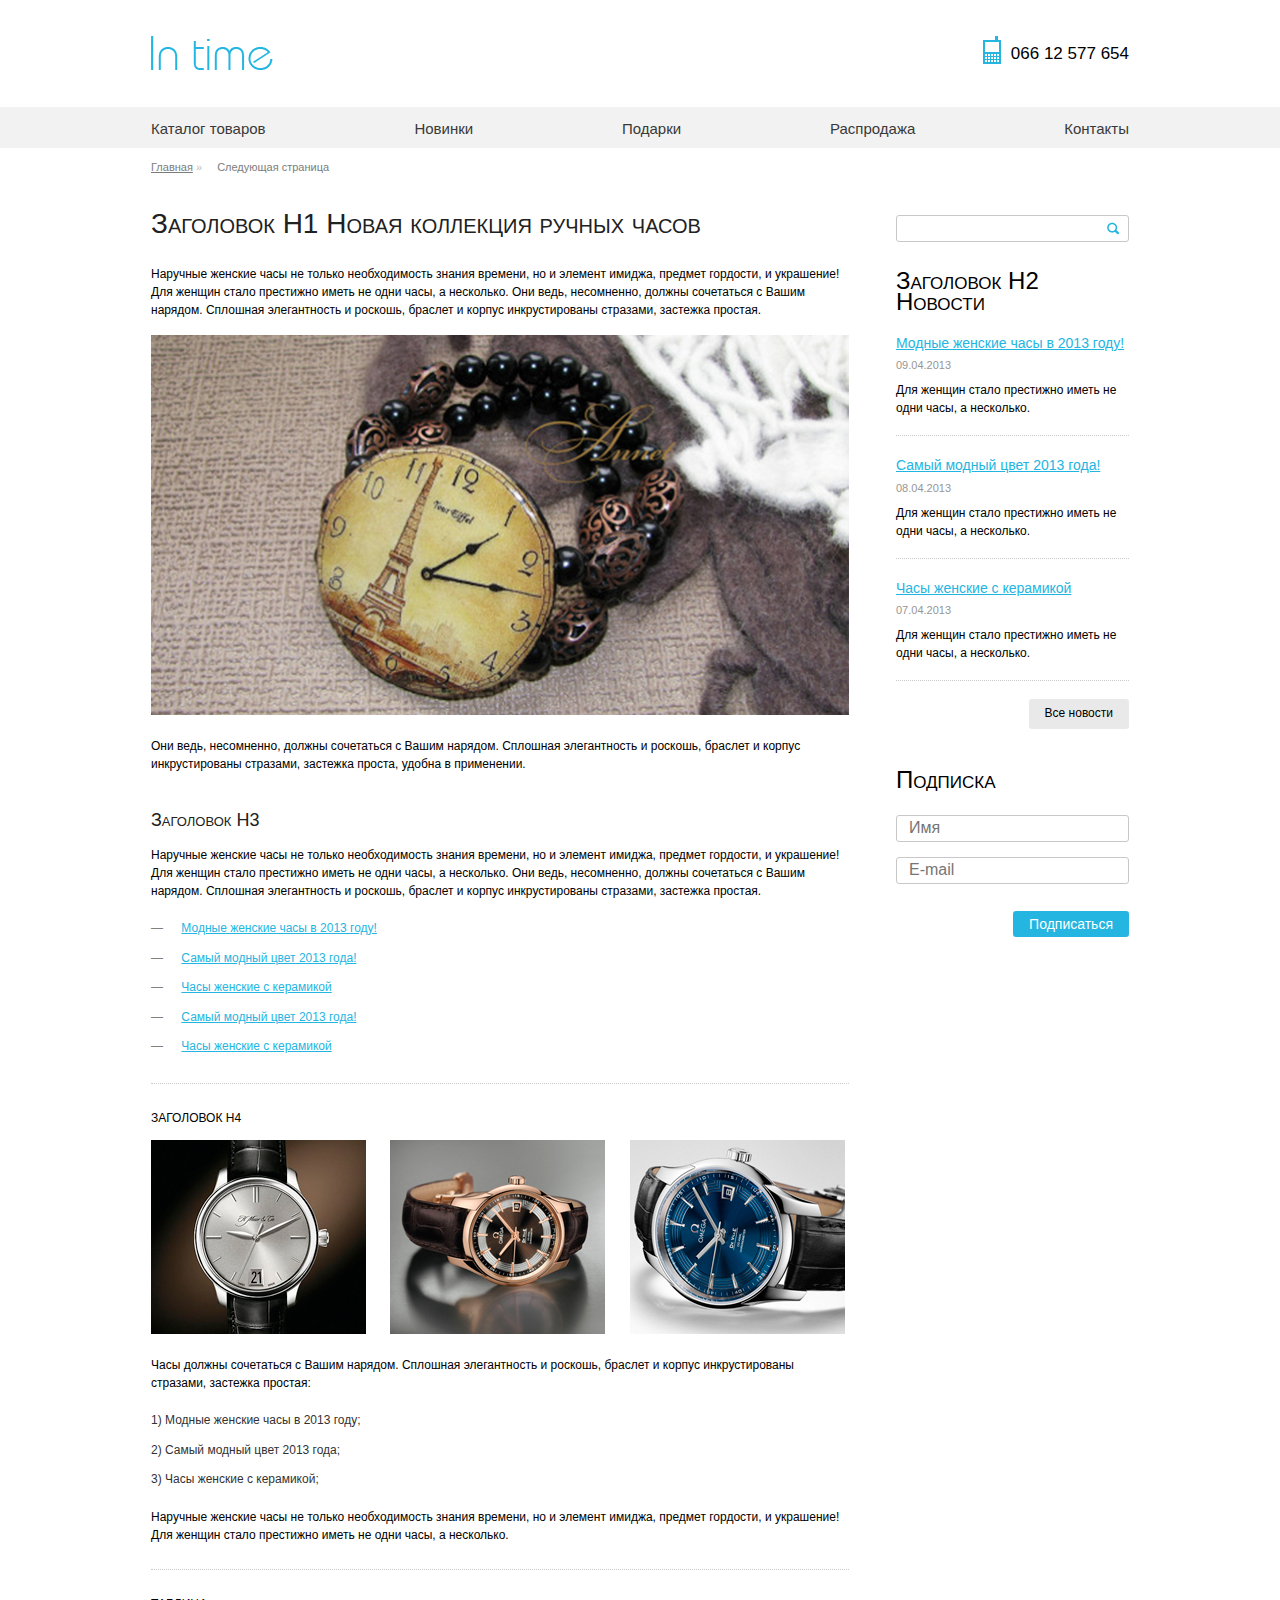
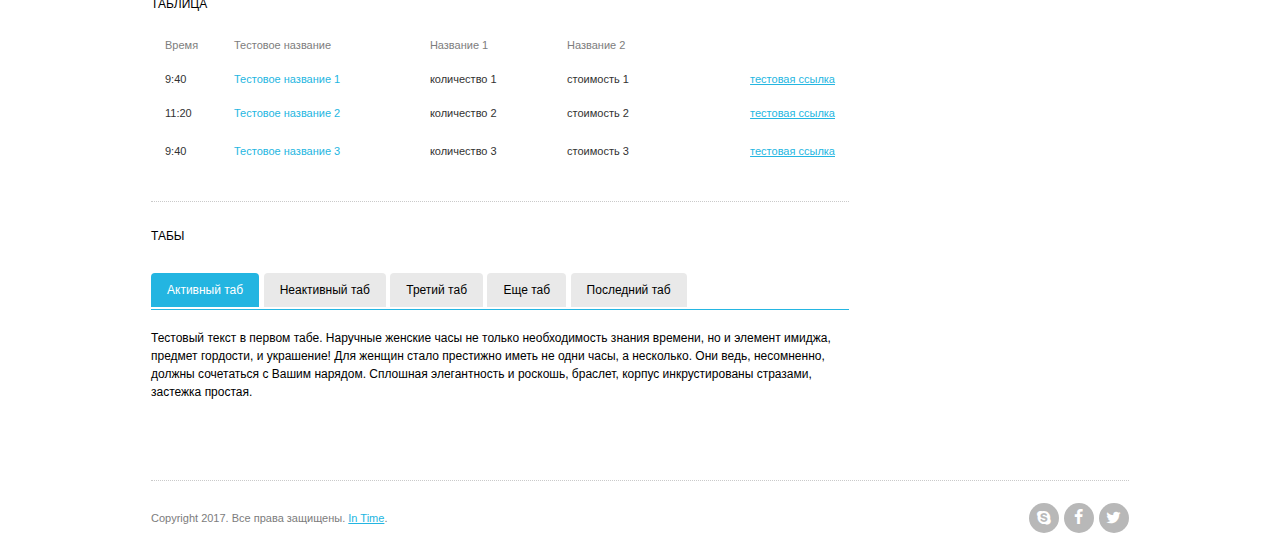
==== index.html @ 4d7726fa "normalize.css" ====
<!DOCTYPE html>
<html lang="en">
<head>
	<meta charset="UTF-8">
	<title>In Time</title>
	<link type="text/css" href="css/fontello.css" rel="stylesheet">
	<link type="text/css" href="css/normalize.css" rel="stylesheet">
	<link type="text/css" href="css/all.css" rel="stylesheet">
</head>
<body>
	<header>
		<div class="logo-phone-holder">
			<div class="logo"><a href="#"></a></div>
			<div class="phone">066 12 577 654</div>
		</div>
		<nav>
			<ul>
				<li><a href="#">Каталог товаров</a></li>
				<li><a href="#">Новинки</a></li>
				<li><a href="#">Подарки</a></li>
				<li><a href="#">Распродажа</a></li>
				<li><a href="#">Контакты</a></li>
			</ul>
		</nav>
		<section class="breadcrumbs"><a href="#">Главная</a> <span class="divider">»</span> <span class="current">Следующая страница</span></section>
	</header>
	<div class="main">
		<div class="rcol">
			<input type="search">
			<h2>Заголовок Н2 Новости</h2>
			<div class="news-holder">
				<div class="news">
					<a href="#">Модные женские часы в 2013 году!</a>
					<time>09.04.2013</time>
					<p>Для женщин стало престижно иметь не одни часы, а несколько.</p>
				</div>
				<div class="news">
					<a href="#">Самый модный цвет 2013 года!</a>
					<time>08.04.2013</time>
					<p>Для женщин стало престижно иметь не одни часы, а несколько.</p>
				</div>
				<div class="news">
					<a href="#">Часы женские с керамикой</a>
					<time>07.04.2013</time>
					<p>Для женщин стало престижно иметь не одни часы, а несколько.</p>
				</div>
				<a href="#">
					<div class="btn-news">Все новости</div>
				</a>
			</div>
			<section class="subscription">
				<h2>Подписка</h2>
				<form action="">
					<input type="text" placeholder="Имя">
					<input type="email" placeholder="E-mail">
					<input type="button" value="Подписаться">
				</form>
			</section>
		</div>
		<div class="lcol">
			<h1>Заголовок Н1 Новая коллекция ручных часов</h1>
			<p>Наручные женские часы не только необходимость знания времени, но и элемент имиджа, предмет гордости, и украшение! Для женщин стало престижно иметь не одни часы, а несколько. Они ведь, несомненно, должны сочетаться с Вашим нарядом. Сплошная элегантность и роскошь, браслет и корпус инкрустированы стразами, застежка простая.</p>
			<img src="images/image-1.jpg" alt="Новая колекция наручных часов">
			<p>Они ведь, несомненно, должны сочетаться с Вашим нарядом. Сплошная элегантность и роскошь, браслет и корпус инкрустированы стразами, застежка проста, удобна в применении.</p>
			<h3>Заголовок Н3</h3>
			<p>Наручные женские часы не только необходимость знания времени, но и элемент имиджа, предмет гордости, и украшение! Для женщин стало престижно иметь не одни часы, а несколько. Они ведь, несомненно, должны сочетаться с Вашим нарядом. Сплошная элегантность и роскошь, браслет и корпус инкрустированы стразами, застежка простая.</p>
			<ul>
				<li><span>—</span> <a href="#">Модные женские часы в 2013 году!</a></li>
				<li><span>—</span> <a href="#">Самый модный цвет 2013 года!</a></li>
				<li><span>—</span> <a href="#">Часы женские с керамикой</a></li>
				<li><span>—</span> <a href="#">Самый модный цвет 2013 года!</a></li>
				<li><span>—</span> <a href="#">Часы женские с керамикой</a></li>
			</ul>
			<div class="horizontal-divider"></div>
			<h4>Заголовок Н4</h4>
			<div class="gallery-holder">
				<img src="images/image-sm-1.jpg" alt="Серебристые часы">
				<img src="images/image-sm-2.jpg" alt="Золотые часы">
				<img src="images/image-sm-3.jpg" alt="Голубые часы">
			</div>
			<p>Часы должны сочетаться с Вашим нарядом. Сплошная элегантность и роскошь, браслет и корпус инкрустированы стразами, застежка простая:</p>
			<ol>
				<li>1) Модные женские часы в 2013 году;</li>
				<li>2) Самый модный цвет 2013 года;</li>
				<li>3) Часы женские с керамикой;</li>
			</ol>
			<p>Наручные женские часы не только необходимость знания времени, но и элемент имиджа, предмет гордости, и украшение! Для женщин стало престижно иметь не одни часы, а несколько.</p>
			<div class="horizontal-divider"></div>
			<h4>Таблица</h4>
			<table>
				<tbody>
					<tr>
						<th>Время</th>
						<th>Тестовое название</th>
						<th>Название 1</th>
						<th colspan="2">Название 2</th>
					</tr>
					<tr>
						<td>9:40</td>
						<td><span class="blue-text">Тестовое название 1</span></td>
						<td>количество 1</td>
						<td>стоимость 1</td>
						<td><a href="#">тестовая ссылка</a></td>
					</tr>
					<tr>
						<td>11:20</td>
						<td><span class="blue-text">Тестовое название 2</span></td>
						<td>количество 2</td>
						<td>стоимость 2</td>
						<td><a href="#">тестовая ссылка</a></td>
					</tr>
					<tr>
						<td>9:40</td>
						<td><span class="blue-text">Тестовое название 3</span></td>
						<td>количество 3</td>
						<td>стоимость 3</td>
						<td><a href="#">тестовая ссылка</a></td>
					</tr>
				</tbody>
			</table>
			<div class="horizontal-divider"></div>
			<h4>Табы</h4>
			<section class="tabs">
				<input type="radio" class="input-tab" id="tab-1" name="tab-group-1" data-check="1" checked>
				<input type="radio" class="input-tab" id="tab-2" name="tab-group-1" data-check="2">
				<input type="radio" class="input-tab" id="tab-3" name="tab-group-1" data-check="3">
				<input type="radio" class="input-tab" id="tab-4" name="tab-group-1" data-check="4">
				<input type="radio" class="input-tab" id="tab-5" name="tab-group-1" data-check="5">
				<div class="label-holder">
					<label for="tab-1" data-check="first-tab">Активный таб</label>
					<label for="tab-2" data-check="second-tab">Неактивный таб</label>
					<label for="tab-3" data-check="third-tab">Третий таб</label>
					<label for="tab-4" data-check="fourth-tab">Еще таб</label>
					<label for="tab-5" data-check="fifth-tab">Последний таб</label>
				</div>
				<div class="tab-content" data-check="first-tab-content">
					<p>Тестовый текст в первом табе. Наручные женские часы не только необходимость знания времени, но и элемент имиджа, предмет гордости, и украшение! Для женщин стало престижно иметь не одни часы, а несколько. Они ведь, несомненно, должны сочетаться с Вашим нарядом. Сплошная элегантность и роскошь, браслет, корпус инкрустированы стразами, застежка простая.</p>
				</div>
				<div class="tab-content" data-check="second-tab-content">
					<p>Тестовый текст во втором табе. Ручные женские часы не только необходимость знания времени, но и элемент имиджа, предмет гордости, и украшение! Для женщин стало престижно иметь не одни часы, а несколько. Они ведь, несомненно, должны сочетаться с Вашим нарядом. Сплошная элегантность и роскошь, браслет, корпус инкрустированы стразами, застежка простая.</p>
				</div> 
				<div class="tab-content" data-check="third-tab-content">
					<p>Тестовый текст в третьем табе. Тут будет большой текст. Ручные женские часы не только необходимость знания времени, но и элемент имиджа, предмет гордости, и украшение! Для женщин стало престижно иметь не одни часы, а несколько. Они ведь, несомненно, должны сочетаться с Вашим нарядом. Сплошная элегантность и роскошь, браслет, корпус инкрустированы стразами, застежка простая. Ручные женские часы не только необходимость знания времени, но и элемент имиджа, предмет гордости, и украшение! Для женщин стало престижно иметь не одни часы, а несколько. Они ведь, несомненно, должны сочетаться с Вашим нарядом. Сплошная элегантность и роскошь, браслет, корпус инкрустированы стразами, застежка простая. Ручные женские часы не только необходимость знания времени, но и элемент имиджа, предмет гордости, и украшение! Для женщин стало престижно иметь не одни часы, а несколько. Они ведь, несомненно, должны сочетаться с Вашим нарядом. Сплошная элегантность и роскошь, браслет, корпус инкрустированы стразами, застежка простая. Ручные женские часы не только необходимость знания времени, но и элемент имиджа, предмет гордости, и украшение! Для женщин стало престижно иметь не одни часы, а несколько. Они ведь, несомненно, должны сочетаться с Вашим нарядом. Сплошная элегантность и роскошь, браслет, корпус инкрустированы стразами, застежка простая. Ручные женские часы не только необходимость знания времени, но и элемент имиджа, предмет гордости, и украшение! Для женщин стало престижно иметь не одни часы, а несколько. Они ведь, несомненно, должны сочетаться с Вашим нарядом. Сплошная элегантность и роскошь, браслет, корпус инкрустированы стразами, застежка простая.</p>
				</div> 
				<div class="tab-content" data-check="fourth-tab-content">
					<p>Тестовый текст в четвертом табе. Тут будет несколько параграфов. Ручные женские часы не только необходимость знания времени, но и элемент имиджа, предмет гордости, и украшение! Для женщин стало престижно иметь не одни часы, а несколько. Они ведь, несомненно, должны сочетаться с Вашим нарядом. Сплошная элегантность и роскошь, браслет, корпус инкрустированы стразами, застежка простая.</p>
					<p>Ручные женские часы не только необходимость знания времени, но и элемент имиджа, предмет гордости, и украшение! Для женщин стало престижно иметь не одни часы, а несколько. Они ведь, несомненно, должны сочетаться с Вашим нарядом. Сплошная элегантность и роскошь, браслет, корпус инкрустированы стразами, застежка простая.</p>
					<p>Ручные женские часы не только необходимость знания времени, но и элемент имиджа, предмет гордости, и украшение! Для женщин стало престижно иметь не одни часы, а несколько. Они ведь, несомненно, должны сочетаться с Вашим нарядом. Сплошная элегантность и роскошь, браслет, корпус инкрустированы стразами, застежка простая. Для женщин стало престижно иметь не одни часы, а несколько. Они ведь, несомненно, должны сочетаться с Вашим нарядом. Сплошная элегантность и роскошь, браслет, корпус инкрустированы стразами, застежка простая. Для женщин стало престижно иметь не одни часы, а несколько. Они ведь, несомненно, должны сочетаться с Вашим нарядом. Сплошная элегантность и роскошь, браслет, корпус инкрустированы стразами, застежка простая.</p>
				</div> 
				<div class="tab-content" data-check="fifth-tab-content">
					<p>Тестовый текст в пятом табе. Ручные женские часы не только необходимость знания времени, но и элемент имиджа, предмет гордости, и украшение! Для женщин стало престижно иметь не одни часы, а несколько. Они ведь, несомненно, должны сочетаться с Вашим нарядом. Сплошная элегантность и роскошь, браслет, корпус инкрустированы стразами, застежка простая.</p>
					<img src="images/image-1.jpg" alt="Новая колекция наручных часов">
				</div> 
			</section>
		</div>
	</div>
	<footer>
		<div class="social">
			<a href="#"><i class="icon-skype"></i></a>
			<a href="#"><i class="icon-facebook"></i></a>
			<a href="#"><i class="icon-twitter"></i></a>
		</div>
		<p>Copyright 2017. Все права защищены. <a href="#">In Time</a>.</p>
	</footer>
</body>
</html>
---- css/fontello.css ----
@font-face {
  font-family: 'fontello';
  src: url('../font/fontello.eot?31078684');
  src: url('../font/fontello.eot?31078684#iefix') format('embedded-opentype'),
       url('../font/fontello.woff2?31078684') format('woff2'),
       url('../font/fontello.woff?31078684') format('woff'),
       url('../font/fontello.ttf?31078684') format('truetype'),
       url('../font/fontello.svg?31078684#fontello') format('svg');
  font-weight: normal;
  font-style: normal;
}
/* Chrome hack: SVG is rendered more smooth in Windozze. 100% magic, uncomment if you need it. */
/* Note, that will break hinting! In other OS-es font will be not as sharp as it could be */
/*
@media screen and (-webkit-min-device-pixel-ratio:0) {
  @font-face {
    font-family: 'fontello';
    src: url('../font/fontello.svg?31078684#fontello') format('svg');
  }
}
*/
 
 [class^="icon-"]:before, [class*=" icon-"]:before {
  font-family: "fontello";
  font-style: normal;
  font-weight: normal;
  speak: none;
 
  display: inline-block;
  text-decoration: inherit;
  width: 1em;
  margin-right: .2em;
  text-align: center;
  /* opacity: .8; */
 
  /* For safety - reset parent styles, that can break glyph codes*/
  font-variant: normal;
  text-transform: none;
 
  /* fix buttons height, for twitter bootstrap */
  line-height: 1em;
 
  /* Animation center compensation - margins should be symmetric */
  /* remove if not needed */
  margin-left: .2em;
 
  /* you can be more comfortable with increased icons size */
  /* font-size: 120%; */
 
  /* Font smoothing. That was taken from TWBS */
  -webkit-font-smoothing: antialiased;
  -moz-osx-font-smoothing: grayscale;
 
  /* Uncomment for 3D effect */
  /* text-shadow: 1px 1px 1px rgba(127, 127, 127, 0.3); */
}
 
.icon-twitter:before { content: '\f099'; } /* '' */
.icon-facebook:before { content: '\f09a'; } /* '' */
.icon-skype:before { content: '\f17e'; } /* '' */
---- css/all.css ----
* {
	margin: 0;
	padding: 0;
	box-sizing: border-box;
}

body {
	font-family: Tahoma, Verdana, Segoe, sans-serif;
}

a {
	cursor: pointer;
	color: #23b5e1;
}

p {
	margin-top: 10px;
}

header {
	padding-top: 36px;
}

.logo-phone-holder {
	width: 978px;
	margin: 0 auto;
	min-height: ;
	min-height: 34px;
}

.logo {
	float: left;
}

.phone {
	float: right;
	font-family: Arial;
	font-size: 17px;
	font-weight: 400;
	line-height: 1.3;
	color: #000;
	width: 146px;
	text-align: right;
	padding-top: 7px;
	min-height: 28px;
	background: url(../images/phone.png) no-repeat;
}

.logo > a {
	display: block;
	width: 122px;
	height: 34px;
	background: url(../images/logo.png);
}

nav {
	margin-top: 37px;
	padding-top: 11px;
	width: 100%;
	height: 41px;
	background-color: #f2f2f2;
}

nav > ul {
	width: 978px;
	padding: 0;
	margin: 0 auto;
	text-align: justify;
}

nav > ul > li {
	display: inline-block;
	text-align: center;
}

nav > ul > li:first-child {
	text-align: left;
}

nav > ul > li:last-child {
	text-align: right;
}

nav > ul > li > a {
	display: block;
	color: #393939;
	font-family: Arial;
	font-size: 15px;
	font-weight: 400;
	line-height: 1.5;
	text-decoration: none;
}

nav > ul:after {
	content: '';
	display: inline-block;
	width: 100%;
}

nav > ul > li > a:hover {
	text-decoration: underline;
}

.breadcrumbs {
	width: 978px;
	margin: 0 auto;
	padding-top: 10px;
	color: #7c7c7c;
	font-size: 11px;
	font-weight: 400;
	line-height: 1.8;
}

.breadcrumbs a {
	color: #7c7c7c;
}

.breadcrumbs .divider {
	opacity: 0.5;
	margin-right: 12px;
}

.main {
	width: 978px;
	margin: 0 auto;
}

.horizontal-divider {
	height: 1px;
	width: 100%;
	border-top: 1px dotted #cacaca;
	margin-top: 25px;
}

.lcol {
	margin-right: 280px;
	min-width: 698px;
}

h1 {
	color: #212121;
	font-size: 28px;
	font-weight: 400;
	margin: 30px 0 25px 0;
	font-variant: small-caps;
}

h2 {
	font-size: 24px;
	font-weight: 400;
	line-height: 0.9;
	font-variant: small-caps;
	margin-top: 28px;
}

h3 {
	color: #212121;
	font-size: 18px;
	font-weight: 400;
	line-height: 1.2;
	font-variant: small-caps;
	margin: 37px 0 14px 0;
}

h4 {
	font-size: 12px;
	font-weight: 400;
	line-height: 1.8;
	text-transform: uppercase;
	margin-top: 24px;
}

p {
	font-size: 12px;
	font-weight: 400;
	line-height: 1.5;
}

.lcol > img {
	width: 100%;
	margin: 16px 0 8px 0;
}

.lcol > ul {
	list-style: none;
	margin-top: 18px;
	margin-bottom: 25px;
}

.lcol > ul > li {
	color: #808080;
	font-size: 12px;
	font-weight: 400;
	line-height: 1.8;
	margin-top: 8px;
}

.lcol > ul > li > span {
	color: #808080;
	margin-right: 15px;
}

.lcol > ul > li > a {
	color: #24b5e1;
}

.gallery-holder {
	margin-top: 10px;
	margin-bottom: 18px;
}

.gallery-holder  img {
	width: 215px;
	margin-right: 20px;
}

.gallery-holder  img:last-child {
	margin-right: 0;
}

.lcol > ol {	
	list-style: none;
	margin-top: 18px;
	margin-bottom: 17px;
}

.lcol > ol > li {
	color: #323232;
	font-size: 12px;
	font-weight: 400;
	line-height: 1.8;
	margin-top: 8px;
}

.lcol table {
	font-size: 11px;
	font-weight: 400;
	line-height: 1.8;
	margin-top: 13px;
	margin-bottom: 27px;
	width: 100%;
	color: #323232;
}

.lcol table tr:last-child {
	height: 40px;
}

.lcol table th:first-child {
	width: 67px;
}

.lcol table th, .lcol table td {
	text-align: left;
	font-weight: 400;
	padding: 6px 12px;
}

.lcol table th {
	color: #7d7d7d;
}

.lcol table td:last-child {
	text-align: right;
}

.blue-text {
	color: #24b6e1;
}

.lcol table td a {
	color: #24b6e1;
}

.tabs {
	margin-top: 33px;
}

.tabs input {
	display: none;
}

.label-holder {
	width: 100%;
}

.label-holder label {
	background-color: #e9e9e9;
	padding: 10px 16px;
	border-radius: 4px 4px 0 0;
	color: #000;
	font-size: 12px;
	font-weight: 400;
	line-height: 1.6;
	cursor: pointer;
}

.label-holder label:hover {
	background-color: #7fc6db;
}

[data-check="1"]:checked ~
.label-holder label[data-check="first-tab"],
[data-check="2"]:checked ~
.label-holder label[data-check="second-tab"],
[data-check="3"]:checked ~
.label-holder label[data-check="third-tab"],
[data-check="4"]:checked ~
.label-holder label[data-check="fourth-tab"],
[data-check="5"]:checked ~
.label-holder label[data-check="fifth-tab"] {
	background-color: #23b5e1;
	color: #fff;
	cursor: default;
}

.tab-content {
	display: none;
	margin-top: 8px;
	padding-top: 9px;
	border-top: 1px solid #24b6e2;
}

[data-check="1"]:checked ~
[data-check="first-tab-content"],
[data-check="2"]:checked ~
[data-check="second-tab-content"],
[data-check="3"]:checked ~
[data-check="third-tab-content"],
[data-check="4"]:checked ~
[data-check="fourth-tab-content"],
[data-check="5"]:checked ~
[data-check="fifth-tab-content"] {
	display: block;
}





.rcol {
	width: 233px;
	float: right;
	min-height: 800px;
}

input[type="search"],
input[type="text"],
input[type="email"] {
	width: 100%;
	height: 27px;
	margin-top: 7px;
	border: 1px solid #c8c8c8;
	border-radius: 3px;
	background-color: #fff;
	padding-left: 12px;
	padding-right: 12px;
}

input[type="search"] {
	background: url(../images/search.png) no-repeat;
	background-position-x: 210px;
	background-position-y: center;
	padding-right: 25px;
}

.news-holder {
	margin-top: 19px;
}

.news {
	border-bottom: 1px dotted #cbcbcb;
	padding-bottom: 18px;
	margin-bottom: 18px;
}

.news a {
	font-size: 14px;
	line-height: 1.6;
	display: block;
}

.news time {
	display: block;
	color: #969696;
	font-size: 11px;
	font-weight: 400;
	line-height: 2;
}

.news p {
	font-size: 12px;
	font-weight: 400;
	line-height: 1.5;
	margin-top: 5px;
}

.news-holder .btn-news {
	float: right;
	font-size: 12px;
	line-height: 1.8;
	font-weight: 400;
	background-color: #e9e9e9;
	color: #000;
	padding: 4px 16px;
	border-radius: 3px;
}

.subscription {
	margin-top: 88px;
}

.subscription form {
	margin-top: 17px;
}

.subscription input[type="email"] {
	margin-top: 15px;
}

.subscription input[type="button"] {
	float: right;
	font-size: 14px;
	line-height: 1.3;
	font-weight: 400;
	background-color: #24b5e1;
	color: #fff;
	padding: 4px 16px;
	border: none;
	border-radius: 3px;
	margin-top: 27px;
	cursor: pointer;
}

footer {
	width: 978px;
	margin: 0 auto;
	border-top: 1px dotted #cacaca;
	margin-top: 79px;
	padding: 22px 0;
}

footer p {	
	font-size: 11px;
	line-height: 2;
	font-weight: 400;
	color: #7c7c7c;
	margin-top: 4px;
}

footer .social {
	float: right;
}

footer .social i {
	display: inline-block;
	background-color: #b8b8b8;
	color: #fff;
	border-radius: 50%;
	padding: 6px 4px;
	font-size: 16px;
}

.icon-skype:hover {
	color: #12A5F4;
}

.icon-facebook:hover {
	color: #335795;
}

.icon-twitter:hover {
	color: #1DA1F3;
}
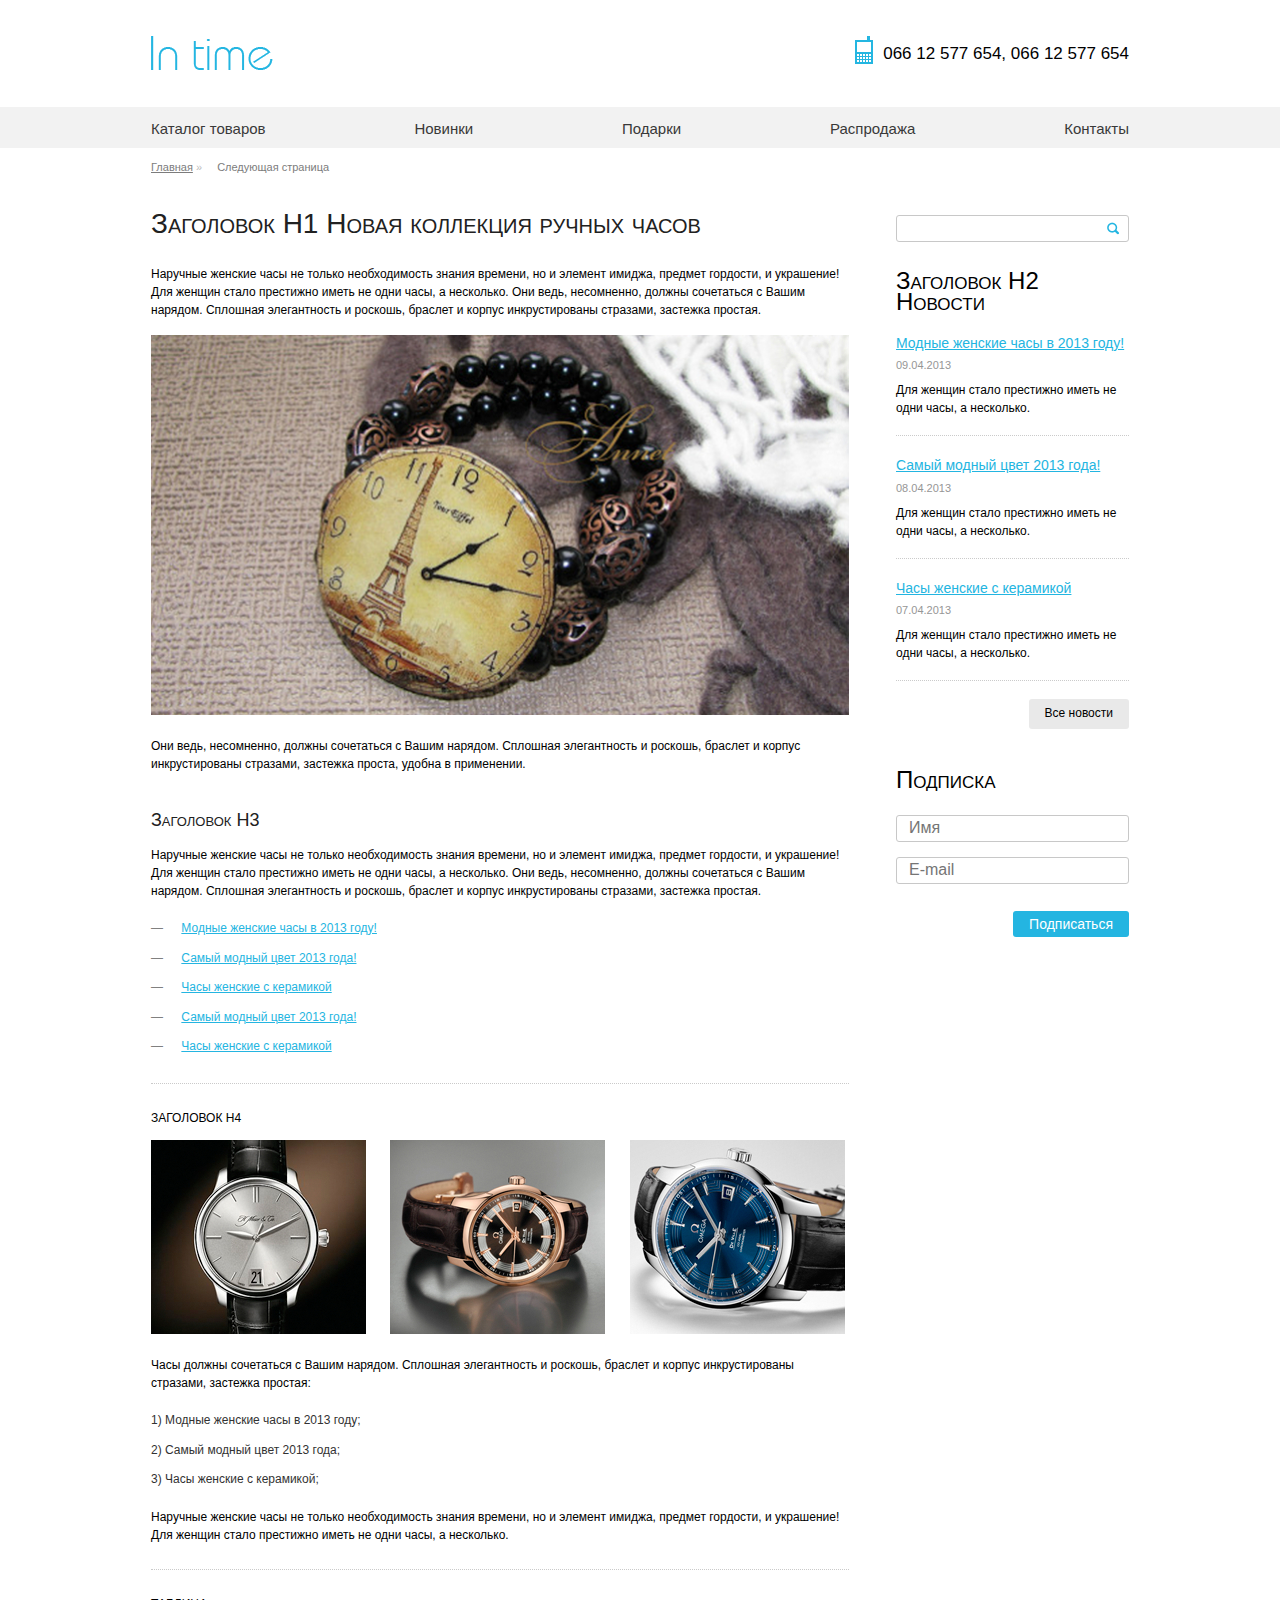
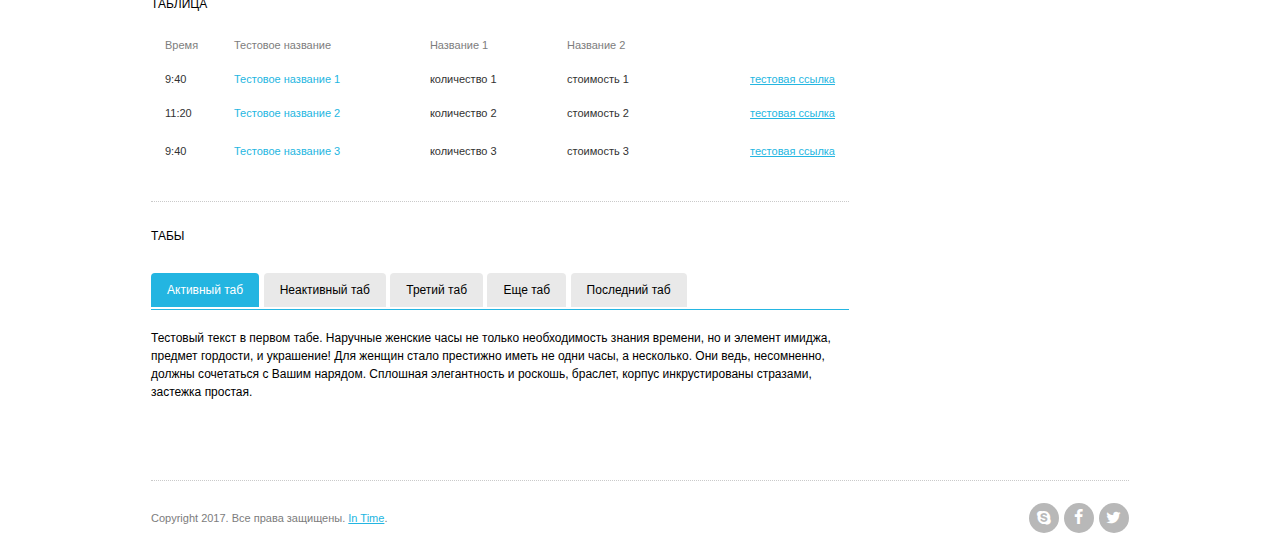
==== commit 1c98b6bc: "second phone" ====
--- a/index.html
+++ b/index.html
@@ -8,14 +8,14 @@
 	<link type="text/css" href="css/all.css" rel="stylesheet">
 </head>
 <body>
-	<header>
+	<header class="header">
 		<div class="logo-phone-holder">
 			<div class="logo"><a href="#"></a></div>
-			<div class="phone">066 12 577 654</div>
+			<div class="phone">066 12 577 654, 066 12 577 654</div>
 		</div>
 		<nav>
 			<ul>
-				<li><a href="#">Каталог товаров</a></li>
+				<li><a href="#" class="active">Каталог товаров</a></li>
 				<li><a href="#">Новинки</a></li>
 				<li><a href="#">Подарки</a></li>
 				<li><a href="#">Распродажа</a></li>
@@ -24,7 +24,7 @@
 		</nav>
 		<section class="breadcrumbs"><a href="#">Главная</a> <span class="divider">»</span> <span class="current">Следующая страница</span></section>
 	</header>
-	<div class="main">
+	<main class="main">
 		<div class="rcol">
 			<input type="search">
 			<h2>Заголовок Н2 Новости</h2>
@@ -153,8 +153,8 @@
 				</div> 
 			</section>
 		</div>
-	</div>
-	<footer>
+	</main>
+	<footer class="footer">
 		<div class="social">
 			<a href="#"><i class="icon-skype"></i></a>
 			<a href="#"><i class="icon-facebook"></i></a>
--- a/css/all.css
+++ b/css/all.css
@@ -17,7 +17,7 @@
 	margin-top: 10px;
 }
 
-header {
+header.header {
 	padding-top: 36px;
 }
 
@@ -39,9 +39,9 @@
 	font-weight: 400;
 	line-height: 1.3;
 	color: #000;
-	width: 146px;
 	text-align: right;
 	padding-top: 7px;
+	padding-left: 28px;
 	min-height: 28px;
 	background: url(../images/phone.png) no-repeat;
 }
@@ -432,7 +432,7 @@
 	cursor: pointer;
 }
 
-footer {
+.footer {
 	width: 978px;
 	margin: 0 auto;
 	border-top: 1px dotted #cacaca;
@@ -440,7 +440,7 @@
 	padding: 22px 0;
 }
 
-footer p {	
+.footer p {	
 	font-size: 11px;
 	line-height: 2;
 	font-weight: 400;
@@ -448,11 +448,11 @@
 	margin-top: 4px;
 }
 
-footer .social {
+.footer .social {
 	float: right;
 }
 
-footer .social i {
+.footer .social i {
 	display: inline-block;
 	background-color: #b8b8b8;
 	color: #fff;
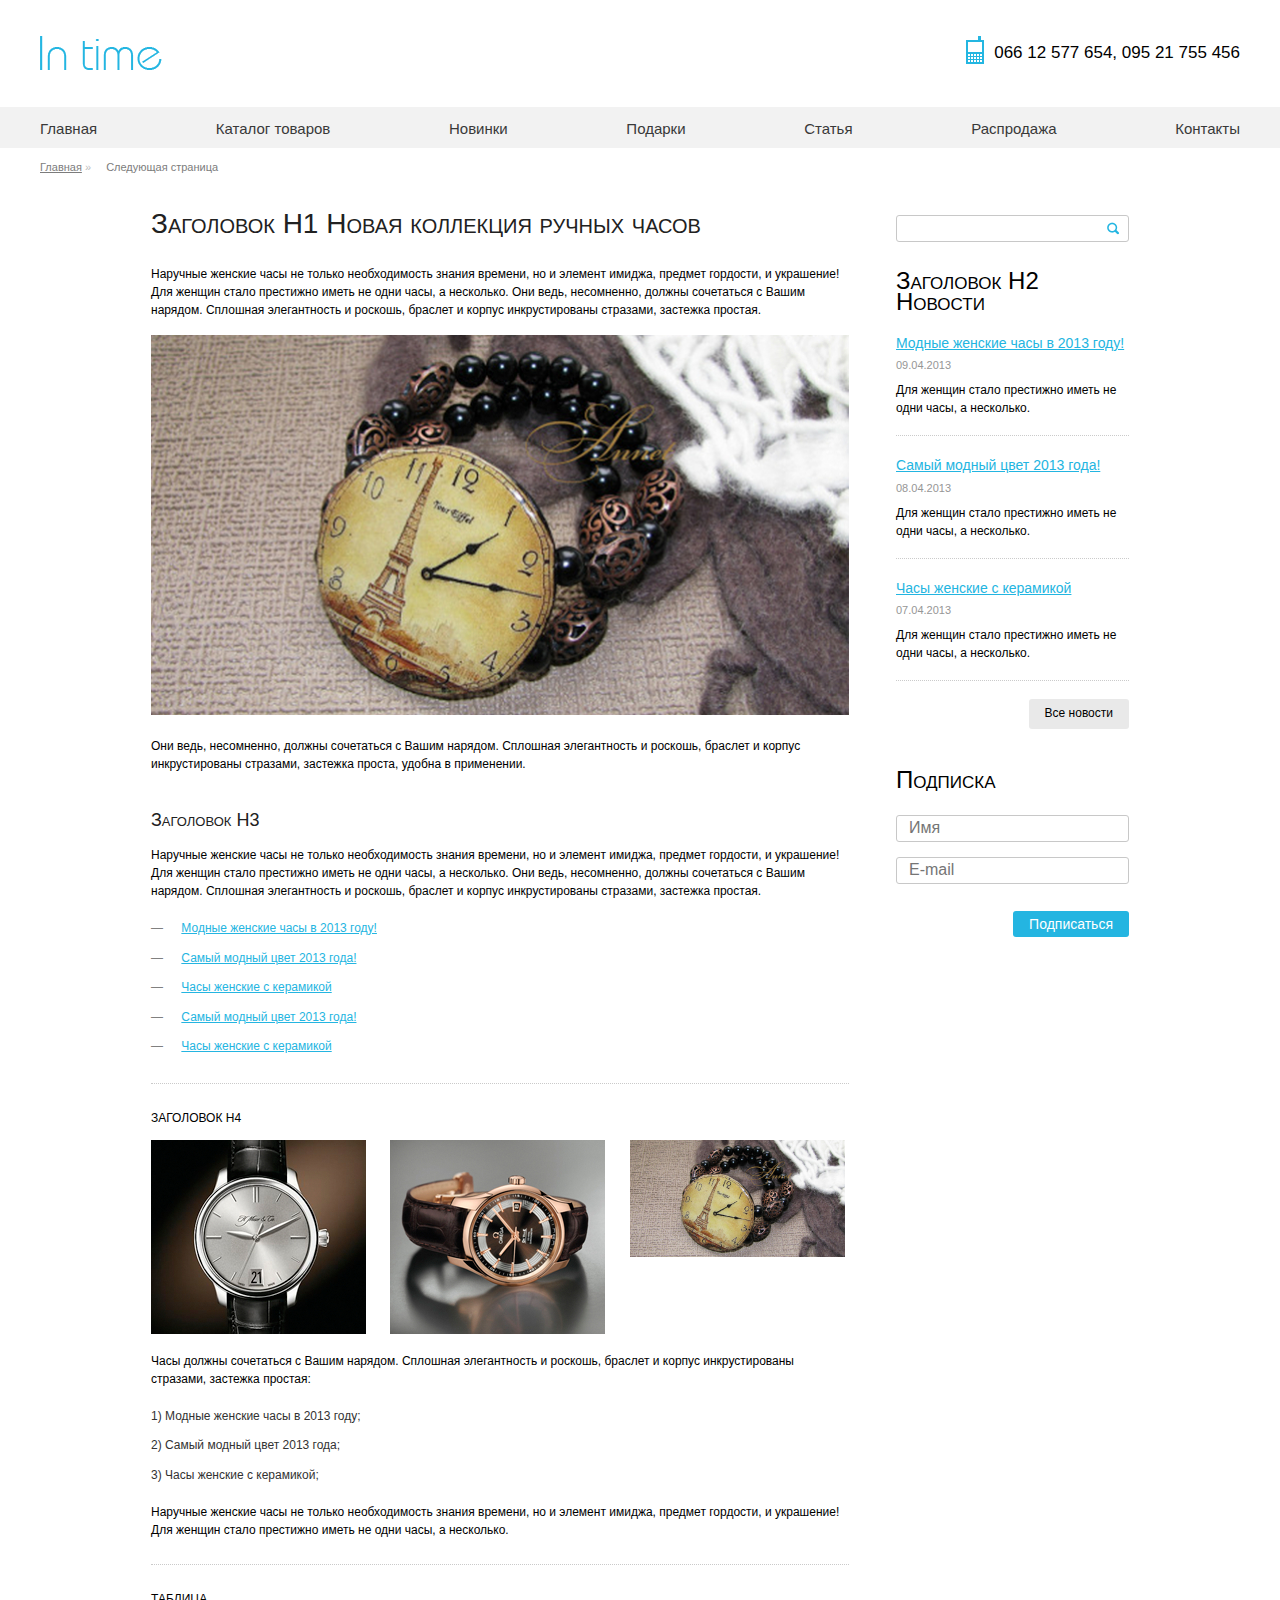
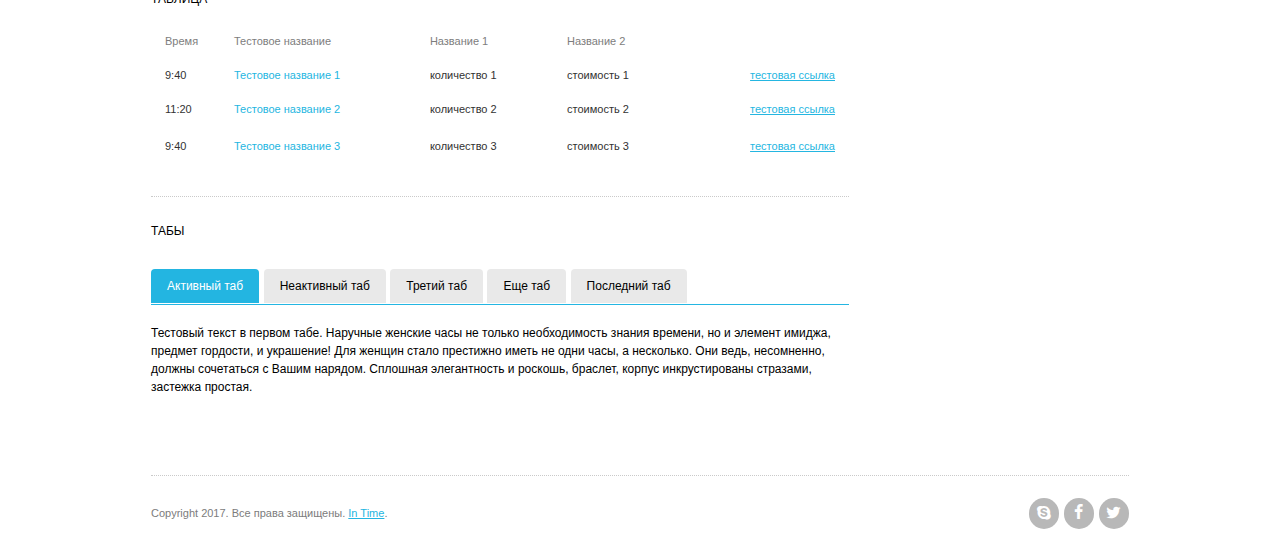
==== commit 7f47702c: "header width 900-1200px" ====
--- a/index.html
+++ b/index.html
@@ -8,159 +8,173 @@
 	<link type="text/css" href="css/all.css" rel="stylesheet">
 </head>
 <body>
-	<header class="header">
-		<div class="logo-phone-holder">
-			<div class="logo"><a href="#"></a></div>
-			<div class="phone">066 12 577 654, 066 12 577 654</div>
-		</div>
-		<nav>
-			<ul>
-				<li><a href="#" class="active">Каталог товаров</a></li>
-				<li><a href="#">Новинки</a></li>
-				<li><a href="#">Подарки</a></li>
-				<li><a href="#">Распродажа</a></li>
-				<li><a href="#">Контакты</a></li>
-			</ul>
-		</nav>
-		<section class="breadcrumbs"><a href="#">Главная</a> <span class="divider">»</span> <span class="current">Следующая страница</span></section>
-	</header>
-	<main class="main">
-		<div class="rcol">
-			<input type="search">
-			<h2>Заголовок Н2 Новости</h2>
-			<div class="news-holder">
-				<div class="news">
-					<a href="#">Модные женские часы в 2013 году!</a>
-					<time>09.04.2013</time>
-					<p>Для женщин стало престижно иметь не одни часы, а несколько.</p>
+	<div class="wrapper">
+		<header class="header">
+			<div class="logo-phone-holder">
+				<div class="logo"><a href="#"></a></div>
+				<div class="phone">066 12 577 654, 095 21 755 456</div>
+			</div>
+			<nav>
+				<div class="nav-holder">
+					<ul>
+						<li class="active"><a href="index.html">Главная</a></li>
+						<li><a href="#">Каталог товаров</a></li>
+						<li><a href="#">Новинки</a></li>
+						<li><a href="#">Подарки</a></li>
+						<li><a href="article.html">Статья</a></li>
+						<li><a href="#">Распродажа</a></li>
+						<li><a href="#">Контакты</a></li>
+					</ul>
 				</div>
-				<div class="news">
-					<a href="#">Самый модный цвет 2013 года!</a>
-					<time>08.04.2013</time>
-					<p>Для женщин стало престижно иметь не одни часы, а несколько.</p>
+			</nav>
+			<div class="breadcrumbs-holder">
+				<section class="breadcrumbs"><a href="#">Главная</a> <span class="divider">»</span> <span class="current">Следующая страница</span></section>
+			</div>
+		</header>
+		<main class="main">
+			<div class="rcol">
+				<input type="search">
+				<h2>Заголовок Н2 Новости</h2>
+				<div class="news-holder">
+					<div class="news">
+						<a href="#">Модные женские часы в 2013 году!</a>
+						<time>09.04.2013</time>
+						<p>Для женщин стало престижно иметь не одни часы, а несколько.</p>
+					</div>
+					<div class="news">
+						<a href="#">Самый модный цвет 2013 года!</a>
+						<time>08.04.2013</time>
+						<p>Для женщин стало престижно иметь не одни часы, а несколько.</p>
+					</div>
+					<div class="news">
+						<a href="#">Часы женские с керамикой</a>
+						<time>07.04.2013</time>
+						<p>Для женщин стало престижно иметь не одни часы, а несколько.</p>
+					</div>
+					<a href="#">
+						<div class="btn-news">Все новости</div>
+					</a>
 				</div>
-				<div class="news">
-					<a href="#">Часы женские с керамикой</a>
-					<time>07.04.2013</time>
-					<p>Для женщин стало престижно иметь не одни часы, а несколько.</p>
+				<section class="subscription">
+					<h2>Подписка</h2>
+					<form action="">
+						<input type="text" placeholder="Имя">
+						<input type="email" placeholder="E-mail">
+						<input type="button" value="Подписаться">
+					</form>
+				</section>
+			</div>
+			<div class="lcol">
+				<h1>Заголовок Н1 Новая коллекция ручных часов</h1>
+				<p>Наручные женские часы не только необходимость знания времени, но и элемент имиджа, предмет гордости, и украшение! Для женщин стало престижно иметь не одни часы, а несколько. Они ведь, несомненно, должны сочетаться с Вашим нарядом. Сплошная элегантность и роскошь, браслет и корпус инкрустированы стразами, застежка простая.</p>
+				<img src="images/image-1.jpg" alt="Новая колекция наручных часов">
+				<p>Они ведь, несомненно, должны сочетаться с Вашим нарядом. Сплошная элегантность и роскошь, браслет и корпус инкрустированы стразами, застежка проста, удобна в применении.</p>
+				<h3>Заголовок Н3</h3>
+				<p>Наручные женские часы не только необходимость знания времени, но и элемент имиджа, предмет гордости, и украшение! Для женщин стало престижно иметь не одни часы, а несколько. Они ведь, несомненно, должны сочетаться с Вашим нарядом. Сплошная элегантность и роскошь, браслет и корпус инкрустированы стразами, застежка простая.</p>
+				<ul>
+					<li><span>—</span> <a href="#">Модные женские часы в 2013 году!</a></li>
+					<li><span>—</span> <a href="#">Самый модный цвет 2013 года!</a></li>
+					<li><span>—</span> <a href="#">Часы женские с керамикой</a></li>
+					<li><span>—</span> <a href="#">Самый модный цвет 2013 года!</a></li>
+					<li><span>—</span> <a href="#">Часы женские с керамикой</a></li>
+				</ul>
+				<div class="horizontal-divider"></div>
+				<h4>Заголовок Н4</h4>
+				<div class="gallery-holder">
+					<div class="image-holder">
+						<img src="images/image-sm-1.jpg" alt="Серебристые часы">
+					</div>
+					<div class="image-holder">
+						<img src="images/image-sm-2.jpg" alt="Золотые часы">
+					</div>
+					<div class="image-holder">
+						<img src="images/image-1.jpg" alt="Голубые часы">
+					</div>
 				</div>
-				<a href="#">
-					<div class="btn-news">Все новости</div>
-				</a>
+				<p>Часы должны сочетаться с Вашим нарядом. Сплошная элегантность и роскошь, браслет и корпус инкрустированы стразами, застежка простая:</p>
+				<ol>
+					<li>1) Модные женские часы в 2013 году;</li>
+					<li>2) Самый модный цвет 2013 года;</li>
+					<li>3) Часы женские с керамикой;</li>
+				</ol>
+				<p>Наручные женские часы не только необходимость знания времени, но и элемент имиджа, предмет гордости, и украшение! Для женщин стало престижно иметь не одни часы, а несколько.</p>
+				<div class="horizontal-divider"></div>
+				<h4>Таблица</h4>
+				<table>
+					<tbody>
+						<tr>
+							<th>Время</th>
+							<th>Тестовое название</th>
+							<th>Название 1</th>
+							<th colspan="2">Название 2</th>
+						</tr>
+						<tr>
+							<td>9:40</td>
+							<td><span class="blue-text">Тестовое название 1</span></td>
+							<td>количество 1</td>
+							<td>стоимость 1</td>
+							<td><a href="#">тестовая ссылка</a></td>
+						</tr>
+						<tr>
+							<td>11:20</td>
+							<td><span class="blue-text">Тестовое название 2</span></td>
+							<td>количество 2</td>
+							<td>стоимость 2</td>
+							<td><a href="#">тестовая ссылка</a></td>
+						</tr>
+						<tr>
+							<td>9:40</td>
+							<td><span class="blue-text">Тестовое название 3</span></td>
+							<td>количество 3</td>
+							<td>стоимость 3</td>
+							<td><a href="#">тестовая ссылка</a></td>
+						</tr>
+					</tbody>
+				</table>
+				<div class="horizontal-divider"></div>
+				<h4>Табы</h4>
+				<section class="tabs">
+					<input type="radio" class="input-tab" id="tab-1" name="tab-group-1" data-check="1" checked>
+					<input type="radio" class="input-tab" id="tab-2" name="tab-group-1" data-check="2">
+					<input type="radio" class="input-tab" id="tab-3" name="tab-group-1" data-check="3">
+					<input type="radio" class="input-tab" id="tab-4" name="tab-group-1" data-check="4">
+					<input type="radio" class="input-tab" id="tab-5" name="tab-group-1" data-check="5">
+					<div class="label-holder">
+						<label for="tab-1" data-check="first-tab">Активный таб</label>
+						<label for="tab-2" data-check="second-tab">Неактивный таб</label>
+						<label for="tab-3" data-check="third-tab">Третий таб</label>
+						<label for="tab-4" data-check="fourth-tab">Еще таб</label>
+						<label for="tab-5" data-check="fifth-tab">Последний таб</label>
+					</div>
+					<div class="tab-content" data-check="first-tab-content">
+						<p>Тестовый текст в первом табе. Наручные женские часы не только необходимость знания времени, но и элемент имиджа, предмет гордости, и украшение! Для женщин стало престижно иметь не одни часы, а несколько. Они ведь, несомненно, должны сочетаться с Вашим нарядом. Сплошная элегантность и роскошь, браслет, корпус инкрустированы стразами, застежка простая.</p>
+					</div>
+					<div class="tab-content" data-check="second-tab-content">
+						<p>Тестовый текст во втором табе. Ручные женские часы не только необходимость знания времени, но и элемент имиджа, предмет гордости, и украшение! Для женщин стало престижно иметь не одни часы, а несколько. Они ведь, несомненно, должны сочетаться с Вашим нарядом. Сплошная элегантность и роскошь, браслет, корпус инкрустированы стразами, застежка простая.</p>
+					</div> 
+					<div class="tab-content" data-check="third-tab-content">
+						<p>Тестовый текст в третьем табе. Тут будет большой текст. Ручные женские часы не только необходимость знания времени, но и элемент имиджа, предмет гордости, и украшение! Для женщин стало престижно иметь не одни часы, а несколько. Они ведь, несомненно, должны сочетаться с Вашим нарядом. Сплошная элегантность и роскошь, браслет, корпус инкрустированы стразами, застежка простая. Ручные женские часы не только необходимость знания времени, но и элемент имиджа, предмет гордости, и украшение! Для женщин стало престижно иметь не одни часы, а несколько. Они ведь, несомненно, должны сочетаться с Вашим нарядом. Сплошная элегантность и роскошь, браслет, корпус инкрустированы стразами, застежка простая. Ручные женские часы не только необходимость знания времени, но и элемент имиджа, предмет гордости, и украшение! Для женщин стало престижно иметь не одни часы, а несколько. Они ведь, несомненно, должны сочетаться с Вашим нарядом. Сплошная элегантность и роскошь, браслет, корпус инкрустированы стразами, застежка простая. Ручные женские часы не только необходимость знания времени, но и элемент имиджа, предмет гордости, и украшение! Для женщин стало престижно иметь не одни часы, а несколько. Они ведь, несомненно, должны сочетаться с Вашим нарядом. Сплошная элегантность и роскошь, браслет, корпус инкрустированы стразами, застежка простая. Ручные женские часы не только необходимость знания времени, но и элемент имиджа, предмет гордости, и украшение! Для женщин стало престижно иметь не одни часы, а несколько. Они ведь, несомненно, должны сочетаться с Вашим нарядом. Сплошная элегантность и роскошь, браслет, корпус инкрустированы стразами, застежка простая.</p>
+					</div> 
+					<div class="tab-content" data-check="fourth-tab-content">
+						<p>Тестовый текст в четвертом табе. Тут будет несколько параграфов. Ручные женские часы не только необходимость знания времени, но и элемент имиджа, предмет гордости, и украшение! Для женщин стало престижно иметь не одни часы, а несколько. Они ведь, несомненно, должны сочетаться с Вашим нарядом. Сплошная элегантность и роскошь, браслет, корпус инкрустированы стразами, застежка простая.</p>
+						<p>Ручные женские часы не только необходимость знания времени, но и элемент имиджа, предмет гордости, и украшение! Для женщин стало престижно иметь не одни часы, а несколько. Они ведь, несомненно, должны сочетаться с Вашим нарядом. Сплошная элегантность и роскошь, браслет, корпус инкрустированы стразами, застежка простая.</p>
+						<p>Ручные женские часы не только необходимость знания времени, но и элемент имиджа, предмет гордости, и украшение! Для женщин стало престижно иметь не одни часы, а несколько. Они ведь, несомненно, должны сочетаться с Вашим нарядом. Сплошная элегантность и роскошь, браслет, корпус инкрустированы стразами, застежка простая. Для женщин стало престижно иметь не одни часы, а несколько. Они ведь, несомненно, должны сочетаться с Вашим нарядом. Сплошная элегантность и роскошь, браслет, корпус инкрустированы стразами, застежка простая. Для женщин стало престижно иметь не одни часы, а несколько. Они ведь, несомненно, должны сочетаться с Вашим нарядом. Сплошная элегантность и роскошь, браслет, корпус инкрустированы стразами, застежка простая.</p>
+					</div> 
+					<div class="tab-content" data-check="fifth-tab-content">
+						<p>Тестовый текст в пятом табе. Ручные женские часы не только необходимость знания времени, но и элемент имиджа, предмет гордости, и украшение! Для женщин стало престижно иметь не одни часы, а несколько. Они ведь, несомненно, должны сочетаться с Вашим нарядом. Сплошная элегантность и роскошь, браслет, корпус инкрустированы стразами, застежка простая.</p>
+						<img src="images/image-1.jpg" alt="Новая колекция наручных часов">
+					</div> 
+				</section>
 			</div>
-			<section class="subscription">
-				<h2>Подписка</h2>
-				<form action="">
-					<input type="text" placeholder="Имя">
-					<input type="email" placeholder="E-mail">
-					<input type="button" value="Подписаться">
-				</form>
-			</section>
-		</div>
-		<div class="lcol">
-			<h1>Заголовок Н1 Новая коллекция ручных часов</h1>
-			<p>Наручные женские часы не только необходимость знания времени, но и элемент имиджа, предмет гордости, и украшение! Для женщин стало престижно иметь не одни часы, а несколько. Они ведь, несомненно, должны сочетаться с Вашим нарядом. Сплошная элегантность и роскошь, браслет и корпус инкрустированы стразами, застежка простая.</p>
-			<img src="images/image-1.jpg" alt="Новая колекция наручных часов">
-			<p>Они ведь, несомненно, должны сочетаться с Вашим нарядом. Сплошная элегантность и роскошь, браслет и корпус инкрустированы стразами, застежка проста, удобна в применении.</p>
-			<h3>Заголовок Н3</h3>
-			<p>Наручные женские часы не только необходимость знания времени, но и элемент имиджа, предмет гордости, и украшение! Для женщин стало престижно иметь не одни часы, а несколько. Они ведь, несомненно, должны сочетаться с Вашим нарядом. Сплошная элегантность и роскошь, браслет и корпус инкрустированы стразами, застежка простая.</p>
-			<ul>
-				<li><span>—</span> <a href="#">Модные женские часы в 2013 году!</a></li>
-				<li><span>—</span> <a href="#">Самый модный цвет 2013 года!</a></li>
-				<li><span>—</span> <a href="#">Часы женские с керамикой</a></li>
-				<li><span>—</span> <a href="#">Самый модный цвет 2013 года!</a></li>
-				<li><span>—</span> <a href="#">Часы женские с керамикой</a></li>
-			</ul>
-			<div class="horizontal-divider"></div>
-			<h4>Заголовок Н4</h4>
-			<div class="gallery-holder">
-				<img src="images/image-sm-1.jpg" alt="Серебристые часы">
-				<img src="images/image-sm-2.jpg" alt="Золотые часы">
-				<img src="images/image-sm-3.jpg" alt="Голубые часы">
+		</main>
+		<footer class="footer">
+			<div class="social">
+				<a href="#"><i class="icon-skype"></i></a>
+				<a href="#"><i class="icon-facebook"></i></a>
+				<a href="#"><i class="icon-twitter"></i></a>
 			</div>
-			<p>Часы должны сочетаться с Вашим нарядом. Сплошная элегантность и роскошь, браслет и корпус инкрустированы стразами, застежка простая:</p>
-			<ol>
-				<li>1) Модные женские часы в 2013 году;</li>
-				<li>2) Самый модный цвет 2013 года;</li>
-				<li>3) Часы женские с керамикой;</li>
-			</ol>
-			<p>Наручные женские часы не только необходимость знания времени, но и элемент имиджа, предмет гордости, и украшение! Для женщин стало престижно иметь не одни часы, а несколько.</p>
-			<div class="horizontal-divider"></div>
-			<h4>Таблица</h4>
-			<table>
-				<tbody>
-					<tr>
-						<th>Время</th>
-						<th>Тестовое название</th>
-						<th>Название 1</th>
-						<th colspan="2">Название 2</th>
-					</tr>
-					<tr>
-						<td>9:40</td>
-						<td><span class="blue-text">Тестовое название 1</span></td>
-						<td>количество 1</td>
-						<td>стоимость 1</td>
-						<td><a href="#">тестовая ссылка</a></td>
-					</tr>
-					<tr>
-						<td>11:20</td>
-						<td><span class="blue-text">Тестовое название 2</span></td>
-						<td>количество 2</td>
-						<td>стоимость 2</td>
-						<td><a href="#">тестовая ссылка</a></td>
-					</tr>
-					<tr>
-						<td>9:40</td>
-						<td><span class="blue-text">Тестовое название 3</span></td>
-						<td>количество 3</td>
-						<td>стоимость 3</td>
-						<td><a href="#">тестовая ссылка</a></td>
-					</tr>
-				</tbody>
-			</table>
-			<div class="horizontal-divider"></div>
-			<h4>Табы</h4>
-			<section class="tabs">
-				<input type="radio" class="input-tab" id="tab-1" name="tab-group-1" data-check="1" checked>
-				<input type="radio" class="input-tab" id="tab-2" name="tab-group-1" data-check="2">
-				<input type="radio" class="input-tab" id="tab-3" name="tab-group-1" data-check="3">
-				<input type="radio" class="input-tab" id="tab-4" name="tab-group-1" data-check="4">
-				<input type="radio" class="input-tab" id="tab-5" name="tab-group-1" data-check="5">
-				<div class="label-holder">
-					<label for="tab-1" data-check="first-tab">Активный таб</label>
-					<label for="tab-2" data-check="second-tab">Неактивный таб</label>
-					<label for="tab-3" data-check="third-tab">Третий таб</label>
-					<label for="tab-4" data-check="fourth-tab">Еще таб</label>
-					<label for="tab-5" data-check="fifth-tab">Последний таб</label>
-				</div>
-				<div class="tab-content" data-check="first-tab-content">
-					<p>Тестовый текст в первом табе. Наручные женские часы не только необходимость знания времени, но и элемент имиджа, предмет гордости, и украшение! Для женщин стало престижно иметь не одни часы, а несколько. Они ведь, несомненно, должны сочетаться с Вашим нарядом. Сплошная элегантность и роскошь, браслет, корпус инкрустированы стразами, застежка простая.</p>
-				</div>
-				<div class="tab-content" data-check="second-tab-content">
-					<p>Тестовый текст во втором табе. Ручные женские часы не только необходимость знания времени, но и элемент имиджа, предмет гордости, и украшение! Для женщин стало престижно иметь не одни часы, а несколько. Они ведь, несомненно, должны сочетаться с Вашим нарядом. Сплошная элегантность и роскошь, браслет, корпус инкрустированы стразами, застежка простая.</p>
-				</div> 
-				<div class="tab-content" data-check="third-tab-content">
-					<p>Тестовый текст в третьем табе. Тут будет большой текст. Ручные женские часы не только необходимость знания времени, но и элемент имиджа, предмет гордости, и украшение! Для женщин стало престижно иметь не одни часы, а несколько. Они ведь, несомненно, должны сочетаться с Вашим нарядом. Сплошная элегантность и роскошь, браслет, корпус инкрустированы стразами, застежка простая. Ручные женские часы не только необходимость знания времени, но и элемент имиджа, предмет гордости, и украшение! Для женщин стало престижно иметь не одни часы, а несколько. Они ведь, несомненно, должны сочетаться с Вашим нарядом. Сплошная элегантность и роскошь, браслет, корпус инкрустированы стразами, застежка простая. Ручные женские часы не только необходимость знания времени, но и элемент имиджа, предмет гордости, и украшение! Для женщин стало престижно иметь не одни часы, а несколько. Они ведь, несомненно, должны сочетаться с Вашим нарядом. Сплошная элегантность и роскошь, браслет, корпус инкрустированы стразами, застежка простая. Ручные женские часы не только необходимость знания времени, но и элемент имиджа, предмет гордости, и украшение! Для женщин стало престижно иметь не одни часы, а несколько. Они ведь, несомненно, должны сочетаться с Вашим нарядом. Сплошная элегантность и роскошь, браслет, корпус инкрустированы стразами, застежка простая. Ручные женские часы не только необходимость знания времени, но и элемент имиджа, предмет гордости, и украшение! Для женщин стало престижно иметь не одни часы, а несколько. Они ведь, несомненно, должны сочетаться с Вашим нарядом. Сплошная элегантность и роскошь, браслет, корпус инкрустированы стразами, застежка простая.</p>
-				</div> 
-				<div class="tab-content" data-check="fourth-tab-content">
-					<p>Тестовый текст в четвертом табе. Тут будет несколько параграфов. Ручные женские часы не только необходимость знания времени, но и элемент имиджа, предмет гордости, и украшение! Для женщин стало престижно иметь не одни часы, а несколько. Они ведь, несомненно, должны сочетаться с Вашим нарядом. Сплошная элегантность и роскошь, браслет, корпус инкрустированы стразами, застежка простая.</p>
-					<p>Ручные женские часы не только необходимость знания времени, но и элемент имиджа, предмет гордости, и украшение! Для женщин стало престижно иметь не одни часы, а несколько. Они ведь, несомненно, должны сочетаться с Вашим нарядом. Сплошная элегантность и роскошь, браслет, корпус инкрустированы стразами, застежка простая.</p>
-					<p>Ручные женские часы не только необходимость знания времени, но и элемент имиджа, предмет гордости, и украшение! Для женщин стало престижно иметь не одни часы, а несколько. Они ведь, несомненно, должны сочетаться с Вашим нарядом. Сплошная элегантность и роскошь, браслет, корпус инкрустированы стразами, застежка простая. Для женщин стало престижно иметь не одни часы, а несколько. Они ведь, несомненно, должны сочетаться с Вашим нарядом. Сплошная элегантность и роскошь, браслет, корпус инкрустированы стразами, застежка простая. Для женщин стало престижно иметь не одни часы, а несколько. Они ведь, несомненно, должны сочетаться с Вашим нарядом. Сплошная элегантность и роскошь, браслет, корпус инкрустированы стразами, застежка простая.</p>
-				</div> 
-				<div class="tab-content" data-check="fifth-tab-content">
-					<p>Тестовый текст в пятом табе. Ручные женские часы не только необходимость знания времени, но и элемент имиджа, предмет гордости, и украшение! Для женщин стало престижно иметь не одни часы, а несколько. Они ведь, несомненно, должны сочетаться с Вашим нарядом. Сплошная элегантность и роскошь, браслет, корпус инкрустированы стразами, застежка простая.</p>
-					<img src="images/image-1.jpg" alt="Новая колекция наручных часов">
-				</div> 
-			</section>
-		</div>
-	</main>
-	<footer class="footer">
-		<div class="social">
-			<a href="#"><i class="icon-skype"></i></a>
-			<a href="#"><i class="icon-facebook"></i></a>
-			<a href="#"><i class="icon-twitter"></i></a>
-		</div>
-		<p>Copyright 2017. Все права защищены. <a href="#">In Time</a>.</p>
-	</footer>
+			<p>Copyright 2017. Все права защищены. <a href="#">In Time</a>.</p>
+		</footer>
+	</div>
 </body>
 </html>--- a/css/all.css
+++ b/css/all.css
@@ -17,14 +17,20 @@
 	margin-top: 10px;
 }
 
+.wrapper {
+	max-width: 1920px;
+	margin: 0 auto;
+}
+
 header.header {
 	padding-top: 36px;
 }
 
 .logo-phone-holder {
-	width: 978px;
-	margin: 0 auto;
-	min-height: ;
+	width: 100%;
+	margin: 0 auto;
+	min-width: 900px;
+	max-width: 1200px;
 	min-height: 34px;
 }
 
@@ -37,7 +43,6 @@
 	font-family: Arial;
 	font-size: 17px;
 	font-weight: 400;
-	line-height: 1.3;
 	color: #000;
 	text-align: right;
 	padding-top: 7px;
@@ -61,27 +66,33 @@
 	background-color: #f2f2f2;
 }
 
-nav > ul {
-	width: 978px;
+.nav-holder {
+	margin: 0 auto;
+	min-width: 900px;
+	max-width: 1200px;	
+}
+
+nav ul {
+	width: 100%;
 	padding: 0;
 	margin: 0 auto;
 	text-align: justify;
 }
 
-nav > ul > li {
+nav li {
 	display: inline-block;
 	text-align: center;
 }
 
-nav > ul > li:first-child {
+nav li:first-child {
 	text-align: left;
 }
 
-nav > ul > li:last-child {
+nav li:last-child {
 	text-align: right;
 }
 
-nav > ul > li > a {
+nav li > a {
 	display: block;
 	color: #393939;
 	font-family: Arial;
@@ -91,18 +102,23 @@
 	text-decoration: none;
 }
 
-nav > ul:after {
+nav ul:after {
 	content: '';
 	display: inline-block;
 	width: 100%;
 }
 
-nav > ul > li > a:hover {
+nav li > a:hover {
 	text-decoration: underline;
 }
 
+.breadcrumbs-holder {
+	margin: 0 auto;
+	min-width: 900px;
+	max-width: 1200px;		
+}
 .breadcrumbs {
-	width: 978px;
+	width: 100%;
 	margin: 0 auto;
 	padding-top: 10px;
 	color: #7c7c7c;
@@ -209,13 +225,21 @@
 	margin-bottom: 18px;
 }
 
-.gallery-holder  img {
+.gallery-holder .image-holder {
+	display: inline-block;
 	width: 215px;
 	margin-right: 20px;
-}
-
-.gallery-holder  img:last-child {
+	vertical-align: top;
+}
+
+.gallery-holder .image-holder:last-child {
 	margin-right: 0;
+}
+
+.image-holder img {
+	display: block;
+	width: 100%;
+	height: auto;
 }
 
 .lcol > ol {	
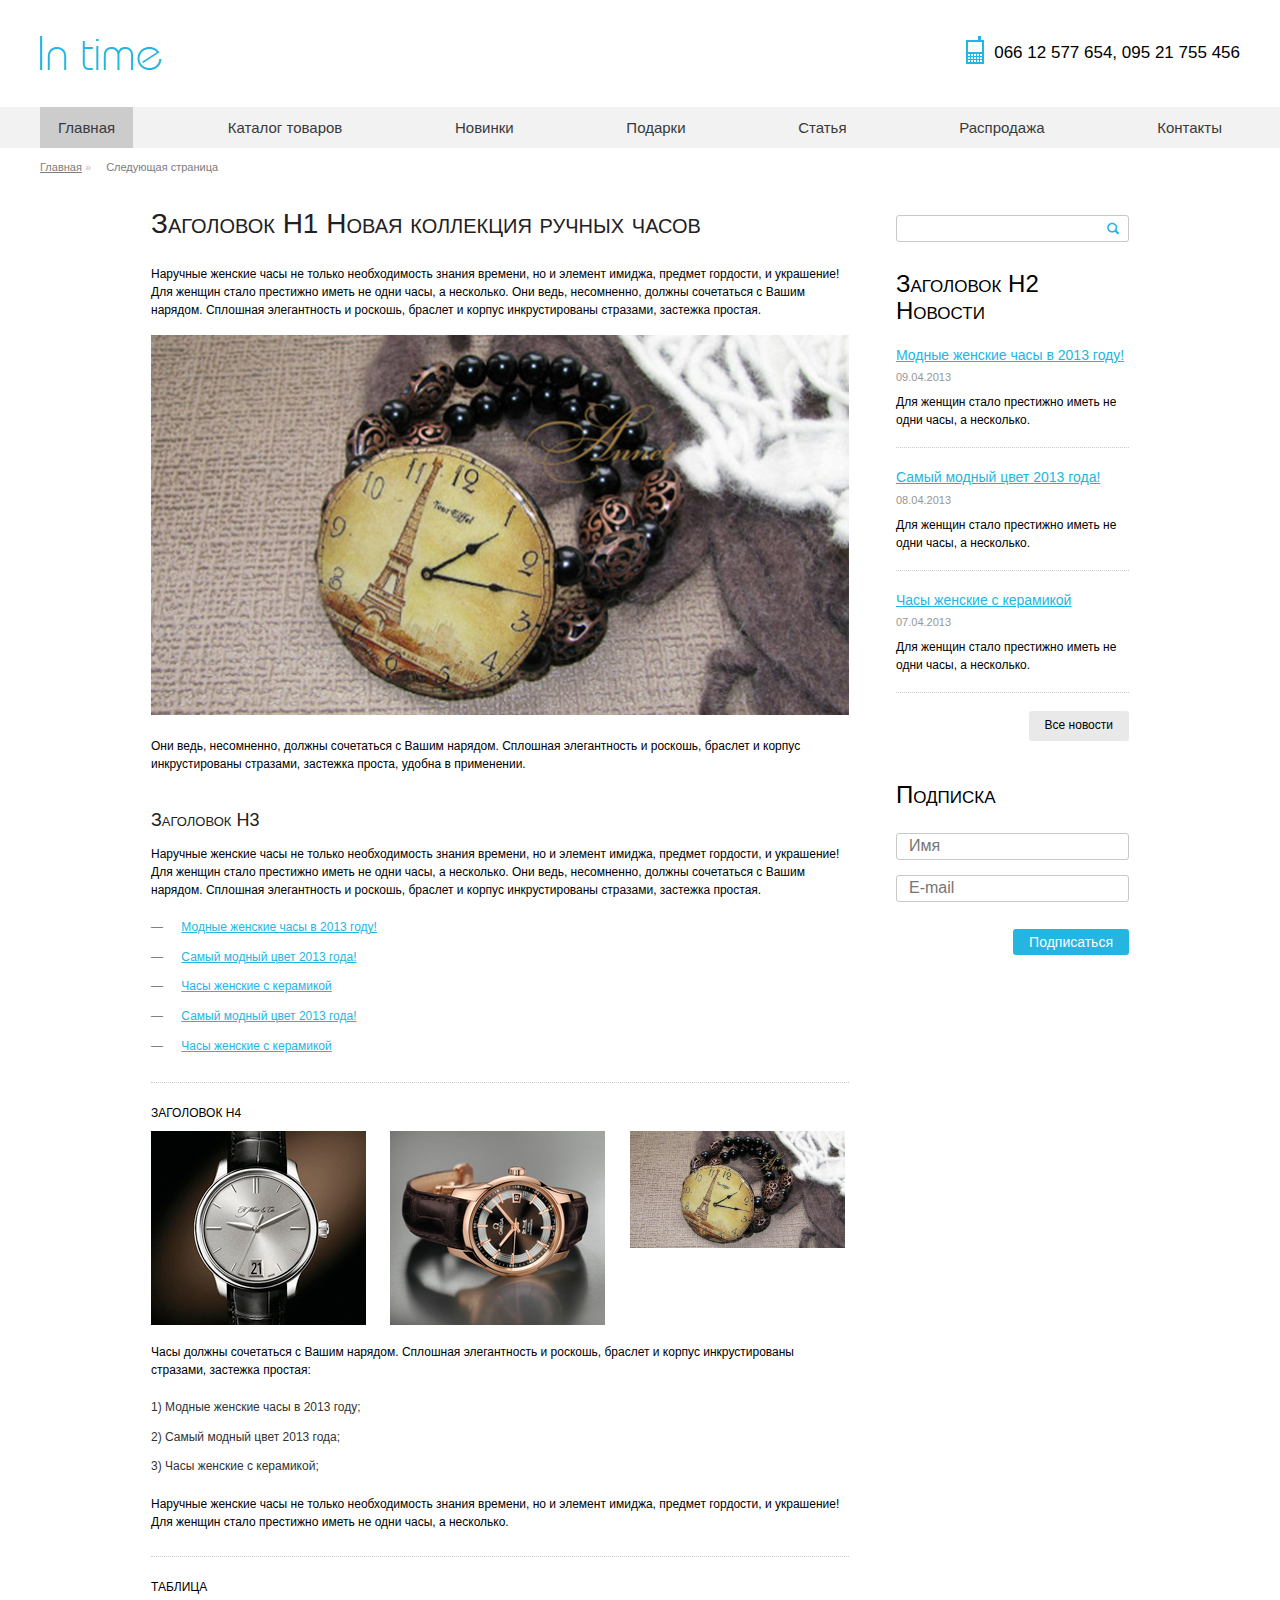
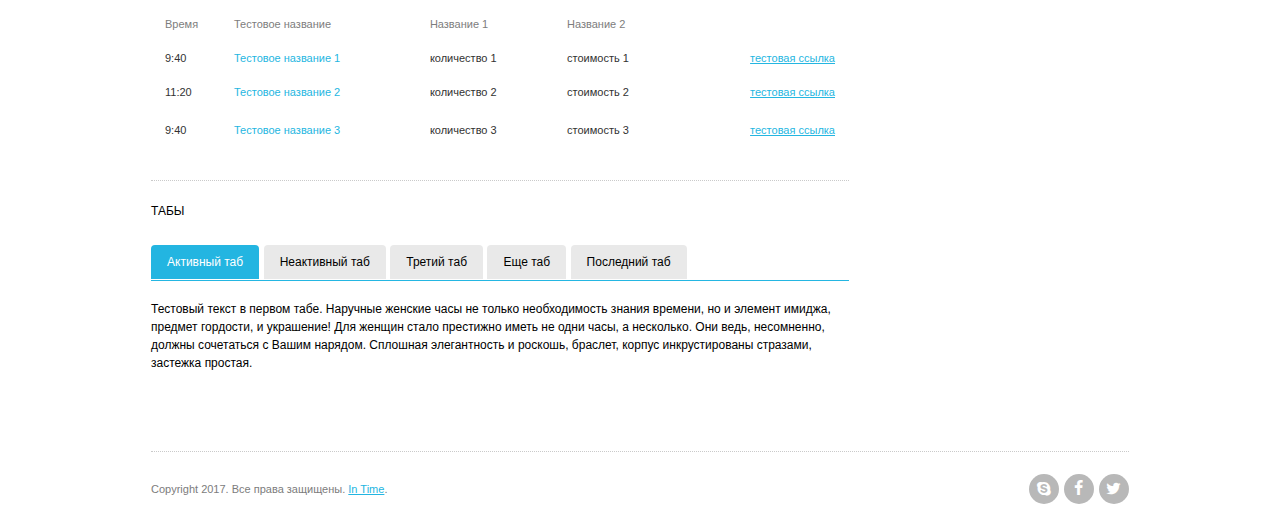
==== commit 459438d7: "navigation hover, active fix" ====
--- a/index.html
+++ b/index.html
@@ -14,8 +14,8 @@
 				<div class="logo"><a href="#"></a></div>
 				<div class="phone">066 12 577 654, 095 21 755 456</div>
 			</div>
-			<nav>
-				<div class="nav-holder">
+			<nav class="navigation">
+				<div class="navigation-holder">
 					<ul>
 						<li class="active"><a href="index.html">Главная</a></li>
 						<li><a href="#">Каталог товаров</a></li>
--- a/css/all.css
+++ b/css/all.css
@@ -8,6 +8,36 @@
 	font-family: Tahoma, Verdana, Segoe, sans-serif;
 }
 
+h1 {
+	color: #212121;
+	font-size: 28px;
+	font-weight: 400;
+	margin: 30px 0 25px 0;
+	font-variant: small-caps;
+}
+
+h2 {
+	font-size: 24px;
+	font-weight: 400;
+	font-variant: small-caps;
+	margin-top: 28px;
+}
+
+h3 {
+	color: #212121;
+	font-size: 18px;
+	font-weight: 400;
+	font-variant: small-caps;
+	margin: 37px 0 14px 0;
+}
+
+h4 {
+	font-size: 12px;
+	font-weight: 400;
+	text-transform: uppercase;
+	margin-top: 24px;
+}
+
 a {
 	cursor: pointer;
 	color: #23b5e1;
@@ -15,12 +45,17 @@
 
 p {
 	margin-top: 10px;
+	font-size: 12px;
+	font-weight: 400;
+	line-height: 1.5;
 }
 
 .wrapper {
 	max-width: 1920px;
 	margin: 0 auto;
 }
+
+/* Header css start */
 
 header.header {
 	padding-top: 36px;
@@ -58,58 +93,63 @@
 	background: url(../images/logo.png);
 }
 
-nav {
+.navigation {
 	margin-top: 37px;
-	padding-top: 11px;
 	width: 100%;
 	height: 41px;
+	overflow: hidden;
 	background-color: #f2f2f2;
 }
 
-.nav-holder {
+.navigation-holder {
 	margin: 0 auto;
 	min-width: 900px;
 	max-width: 1200px;	
 }
 
-nav ul {
-	width: 100%;
-	padding: 0;
-	margin: 0 auto;
+.navigation ul {
+	display: block;
+	width: 100%;
 	text-align: justify;
-}
-
-nav li {
+	height: 100%;
+}
+
+.navigation li {
 	display: inline-block;
 	text-align: center;
-}
-
-nav li:first-child {
+	height: 41px;
+}
+
+.navigation li:first-child {
 	text-align: left;
 }
 
-nav li:last-child {
+.navigation li:last-child {
 	text-align: right;
 }
 
-nav li > a {
-	display: block;
+.navigation li.active {
+	background-color: #ccc;
+}
+
+.navigation li:hover {
+	border-bottom: 3px solid #24b5e1;
+}
+
+.navigation li > a {
+	display: block;
+	padding: 12px 18px;
 	color: #393939;
 	font-family: Arial;
 	font-size: 15px;
 	font-weight: 400;
-	line-height: 1.5;
 	text-decoration: none;
 }
 
-nav ul:after {
+.navigation ul:after {
 	content: '';
 	display: inline-block;
 	width: 100%;
-}
-
-nav li > a:hover {
-	text-decoration: underline;
 }
 
 .breadcrumbs-holder {
@@ -136,6 +176,8 @@
 	margin-right: 12px;
 }
 
+/* Header CSS end */
+
 .main {
 	width: 978px;
 	margin: 0 auto;
@@ -151,45 +193,6 @@
 .lcol {
 	margin-right: 280px;
 	min-width: 698px;
-}
-
-h1 {
-	color: #212121;
-	font-size: 28px;
-	font-weight: 400;
-	margin: 30px 0 25px 0;
-	font-variant: small-caps;
-}
-
-h2 {
-	font-size: 24px;
-	font-weight: 400;
-	line-height: 0.9;
-	font-variant: small-caps;
-	margin-top: 28px;
-}
-
-h3 {
-	color: #212121;
-	font-size: 18px;
-	font-weight: 400;
-	line-height: 1.2;
-	font-variant: small-caps;
-	margin: 37px 0 14px 0;
-}
-
-h4 {
-	font-size: 12px;
-	font-weight: 400;
-	line-height: 1.8;
-	text-transform: uppercase;
-	margin-top: 24px;
-}
-
-p {
-	font-size: 12px;
-	font-weight: 400;
-	line-height: 1.5;
 }
 
 .lcol > img {
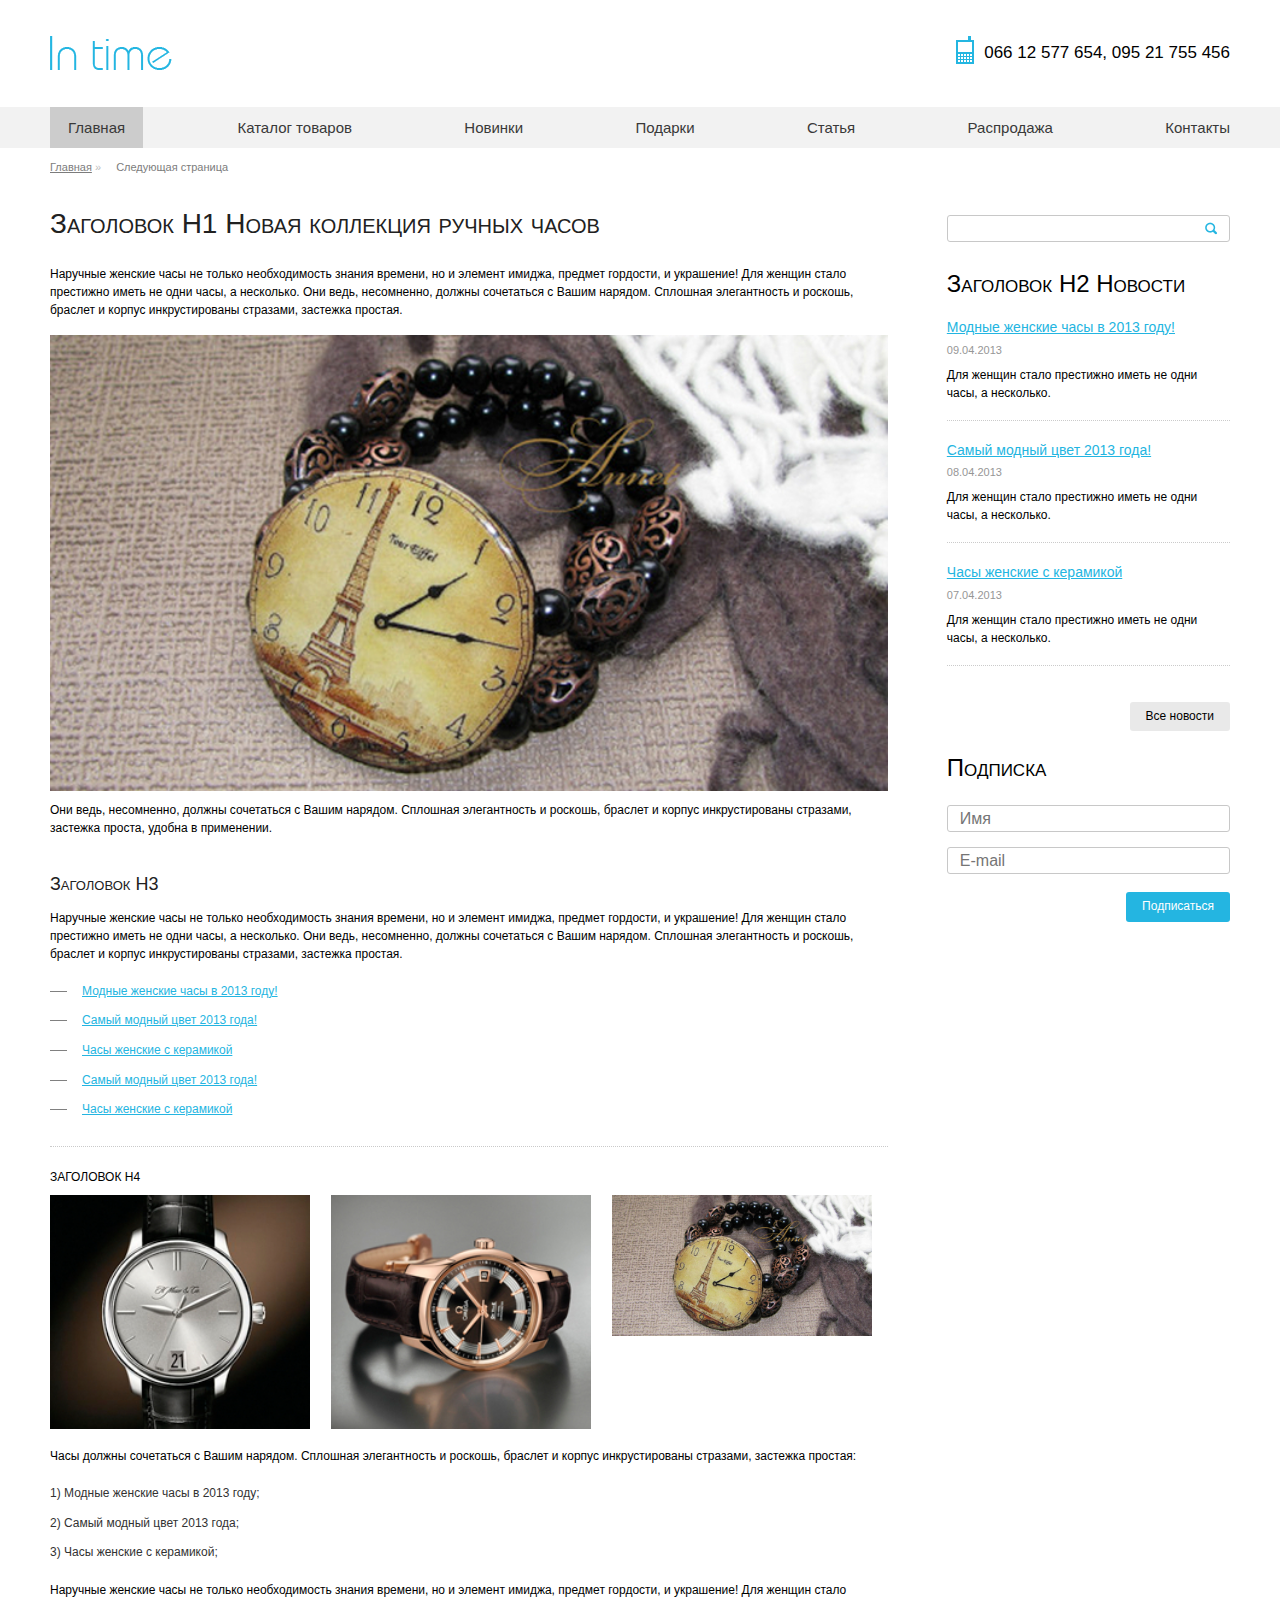
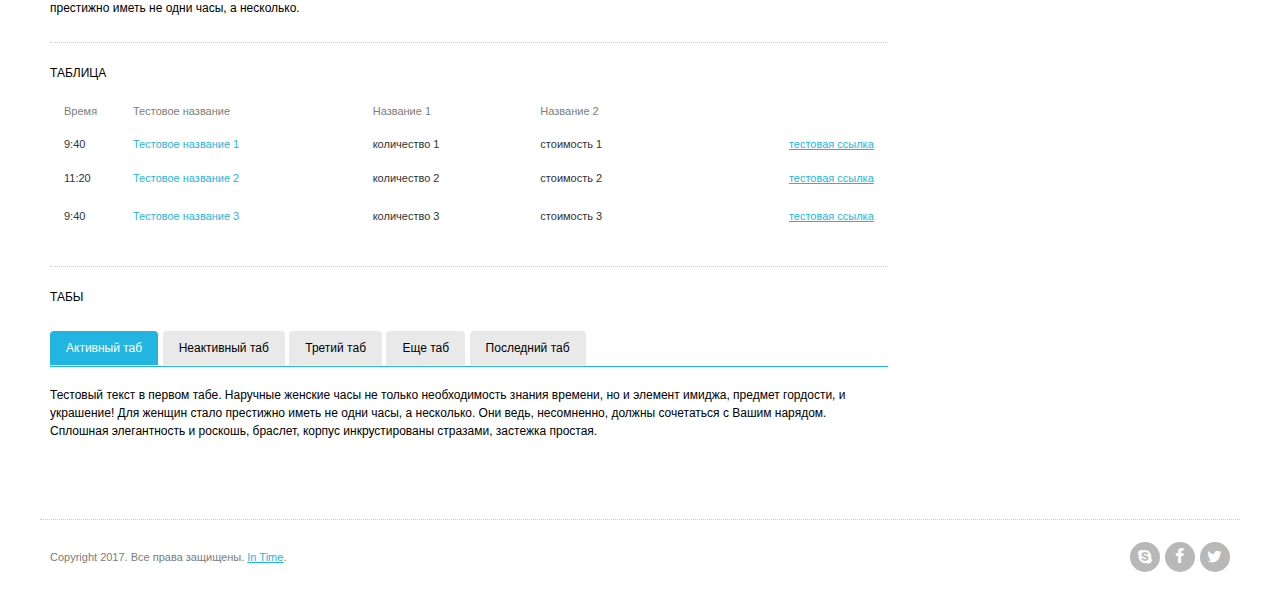
==== commit 4fb9cd25: "buttons, article and small fixes" ====
--- a/index.html
+++ b/index.html
@@ -52,7 +52,7 @@
 						<p>Для женщин стало престижно иметь не одни часы, а несколько.</p>
 					</div>
 					<a href="#">
-						<div class="btn-news">Все новости</div>
+						<div class="btn-grey btn-md">Все новости</div>
 					</a>
 				</div>
 				<section class="subscription">
@@ -60,23 +60,25 @@
 					<form action="">
 						<input type="text" placeholder="Имя">
 						<input type="email" placeholder="E-mail">
-						<input type="button" value="Подписаться">
+						<input type="button" value="Подписаться" class="btn-blue btn-md">
 					</form>
 				</section>
 			</div>
 			<div class="lcol">
 				<h1>Заголовок Н1 Новая коллекция ручных часов</h1>
 				<p>Наручные женские часы не только необходимость знания времени, но и элемент имиджа, предмет гордости, и украшение! Для женщин стало престижно иметь не одни часы, а несколько. Они ведь, несомненно, должны сочетаться с Вашим нарядом. Сплошная элегантность и роскошь, браслет и корпус инкрустированы стразами, застежка простая.</p>
-				<img src="images/image-1.jpg" alt="Новая колекция наручных часов">
+				<div class="image-holder">
+					<img src="images/image-1.jpg" alt="Новая колекция наручных часов">
+				</div>
 				<p>Они ведь, несомненно, должны сочетаться с Вашим нарядом. Сплошная элегантность и роскошь, браслет и корпус инкрустированы стразами, застежка проста, удобна в применении.</p>
 				<h3>Заголовок Н3</h3>
 				<p>Наручные женские часы не только необходимость знания времени, но и элемент имиджа, предмет гордости, и украшение! Для женщин стало престижно иметь не одни часы, а несколько. Они ведь, несомненно, должны сочетаться с Вашим нарядом. Сплошная элегантность и роскошь, браслет и корпус инкрустированы стразами, застежка простая.</p>
 				<ul>
-					<li><span>—</span> <a href="#">Модные женские часы в 2013 году!</a></li>
-					<li><span>—</span> <a href="#">Самый модный цвет 2013 года!</a></li>
-					<li><span>—</span> <a href="#">Часы женские с керамикой</a></li>
-					<li><span>—</span> <a href="#">Самый модный цвет 2013 года!</a></li>
-					<li><span>—</span> <a href="#">Часы женские с керамикой</a></li>
+					<li><a href="#">Модные женские часы в 2013 году!</a></li>
+					<li><a href="#">Самый модный цвет 2013 года!</a></li>
+					<li><a href="#">Часы женские с керамикой</a></li>
+					<li><a href="#">Самый модный цвет 2013 года!</a></li>
+					<li><a href="#">Часы женские с керамикой</a></li>
 				</ul>
 				<div class="horizontal-divider"></div>
 				<h4>Заголовок Н4</h4>
@@ -168,12 +170,12 @@
 			</div>
 		</main>
 		<footer class="footer">
-			<div class="social">
+			<div class="social-holder">
 				<a href="#"><i class="icon-skype"></i></a>
 				<a href="#"><i class="icon-facebook"></i></a>
 				<a href="#"><i class="icon-twitter"></i></a>
 			</div>
-			<p>Copyright 2017. Все права защищены. <a href="#">In Time</a>.</p>
+			<p>Copyright 2017. Все права защищены. <a href="index.html">In Time</a>.</p>
 		</footer>
 	</div>
 </body>
--- a/css/all.css
+++ b/css/all.css
@@ -62,11 +62,11 @@
 }
 
 .logo-phone-holder {
-	width: 100%;
 	margin: 0 auto;
 	min-width: 900px;
 	max-width: 1200px;
 	min-height: 34px;
+	padding: 0 10px;
 }
 
 .logo {
@@ -95,7 +95,6 @@
 
 .navigation {
 	margin-top: 37px;
-	width: 100%;
 	height: 41px;
 	overflow: hidden;
 	background-color: #f2f2f2;
@@ -105,13 +104,12 @@
 	margin: 0 auto;
 	min-width: 900px;
 	max-width: 1200px;	
+	padding: 0 10px;
 }
 
 .navigation ul {
 	display: block;
-	width: 100%;
 	text-align: justify;
-	height: 100%;
 }
 
 .navigation li {
@@ -124,16 +122,34 @@
 	text-align: left;
 }
 
+.navigation li:first-child a {
+	padding-left: 0;
+}
+
 .navigation li:last-child {
 	text-align: right;
+	padding-right: 0;
+}
+
+.navigation li:last-child a {
+	padding-right: 0;
 }
 
 .navigation li.active {
 	background-color: #ccc;
 }
 
+.navigation li.active a {
+	padding: 12px 18px;
+	cursor: default;
+}
+
 .navigation li:hover {
 	border-bottom: 3px solid #24b5e1;
+}
+
+.navigation li.active:hover {
+	border: none;
 }
 
 .navigation li > a {
@@ -155,10 +171,10 @@
 .breadcrumbs-holder {
 	margin: 0 auto;
 	min-width: 900px;
-	max-width: 1200px;		
+	max-width: 1200px;
+	padding: 0 10px;		
 }
 .breadcrumbs {
-	width: 100%;
 	margin: 0 auto;
 	padding-top: 10px;
 	color: #7c7c7c;
@@ -179,25 +195,32 @@
 /* Header CSS end */
 
 .main {
-	width: 978px;
-	margin: 0 auto;
+	min-width: 900px;
+	max-width: 1200px;
+	margin: 0 auto;
+	padding: 0 10px;
 }
 
 .horizontal-divider {
 	height: 1px;
-	width: 100%;
 	border-top: 1px dotted #cacaca;
 	margin-top: 25px;
 }
 
 .lcol {
+	width: 71%;
 	margin-right: 280px;
-	min-width: 698px;
-}
-
-.lcol > img {
+}
+
+.lcol > .image-holder {
 	width: 100%;
 	margin: 16px 0 8px 0;
+}
+
+.lcol > .image-holder img {
+	display: block;
+	width: 100%;
+	height: auto;
 }
 
 .lcol > ul {
@@ -214,9 +237,12 @@
 	margin-top: 8px;
 }
 
-.lcol > ul > li > span {
-	color: #808080;
-	margin-right: 15px;
+.lcol > ul > li:before {
+	content: '';
+	display: inline-block;
+	width: 17px;
+	margin: 0 15px 3px 0px;
+	border-top: 1px solid #808080;
 }
 
 .lcol > ul > li > a {
@@ -230,8 +256,8 @@
 
 .gallery-holder .image-holder {
 	display: inline-block;
-	width: 215px;
-	margin-right: 20px;
+	width: 31%;
+	margin-right: 2%;
 	vertical-align: top;
 }
 
@@ -245,7 +271,7 @@
 	height: auto;
 }
 
-.lcol > ol {	
+.lcol > ol {
 	list-style: none;
 	margin-top: 18px;
 	margin-bottom: 17px;
@@ -366,9 +392,8 @@
 
 
 .rcol {
-	width: 233px;
+	width: 24%;
 	float: right;
-	min-height: 800px;
 }
 
 input[type="search"],
@@ -386,8 +411,7 @@
 
 input[type="search"] {
 	background: url(../images/search.png) no-repeat;
-	background-position-x: 210px;
-	background-position-y: center;
+	background-position: 96% 50%;
 	padding-right: 25px;
 }
 
@@ -422,15 +446,36 @@
 	margin-top: 5px;
 }
 
-.news-holder .btn-news {
+[class^="btn"] {
 	float: right;
-	font-size: 12px;
-	line-height: 1.8;
-	font-weight: 400;
+	border: none;
+	border-radius: 3px;
+	cursor: pointer;
+	margin-top: 18px;
+}
+
+.btn-grey {
 	background-color: #e9e9e9;
 	color: #000;
-	padding: 4px 16px;
-	border-radius: 3px;
+}
+
+.btn-grey:hover {
+	background-color: #d6d6d6;
+}
+
+.btn-blue {
+	background-color: #24b5e1;
+	color: #fff;
+}
+
+.btn-blue:hover {
+	background-color: #139dc6;
+}
+
+.btn-md {
+	font-size: 12px;
+	font-weight: 400;
+	padding: 8px 16px;
 }
 
 .subscription {
@@ -445,26 +490,13 @@
 	margin-top: 15px;
 }
 
-.subscription input[type="button"] {
-	float: right;
-	font-size: 14px;
-	line-height: 1.3;
-	font-weight: 400;
-	background-color: #24b5e1;
-	color: #fff;
-	padding: 4px 16px;
-	border: none;
-	border-radius: 3px;
-	margin-top: 27px;
-	cursor: pointer;
-}
-
 .footer {
-	width: 978px;
+	min-width: 900px;
+	max-width: 1200px;
 	margin: 0 auto;
 	border-top: 1px dotted #cacaca;
 	margin-top: 79px;
-	padding: 22px 0;
+	padding: 22px 10px;
 }
 
 .footer p {	
@@ -475,11 +507,11 @@
 	margin-top: 4px;
 }
 
-.footer .social {
+.footer .social-holder {
 	float: right;
 }
 
-.footer .social i {
+[class^="icon"] {
 	display: inline-block;
 	background-color: #b8b8b8;
 	color: #fff;
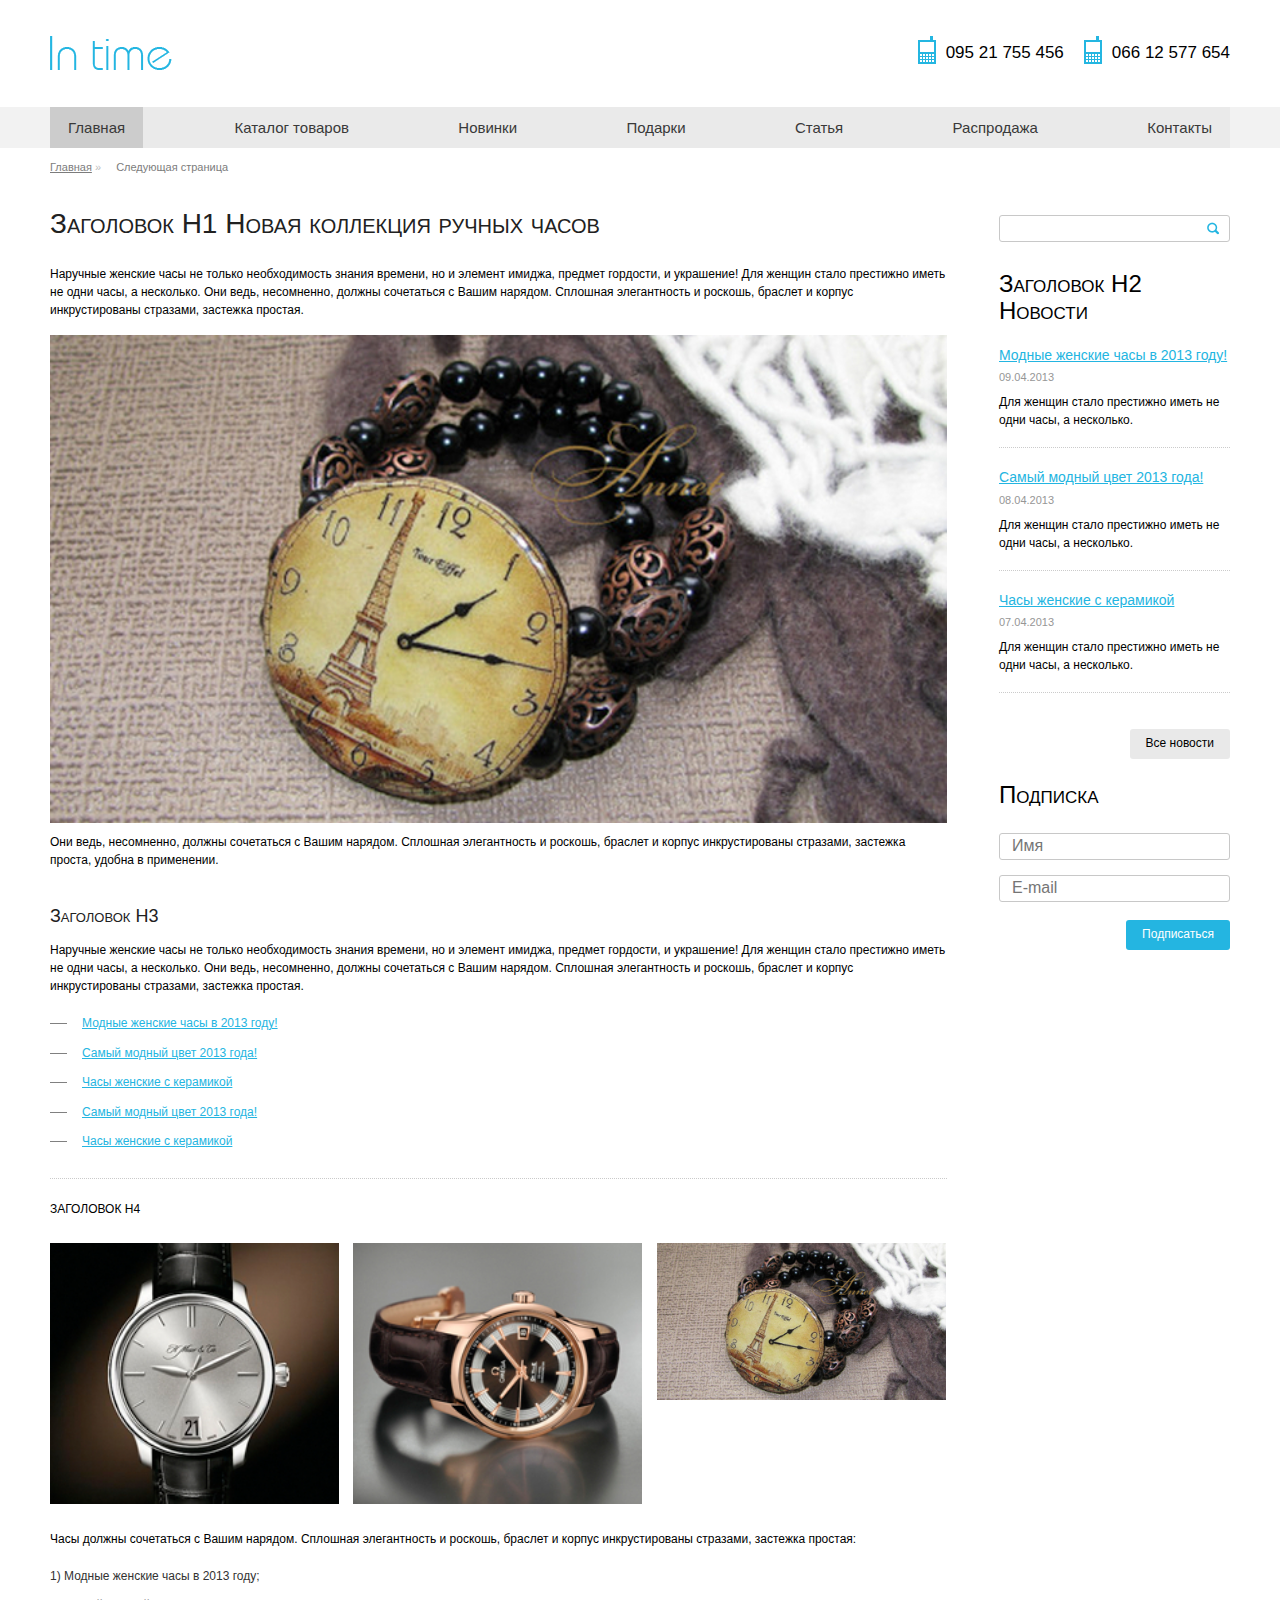
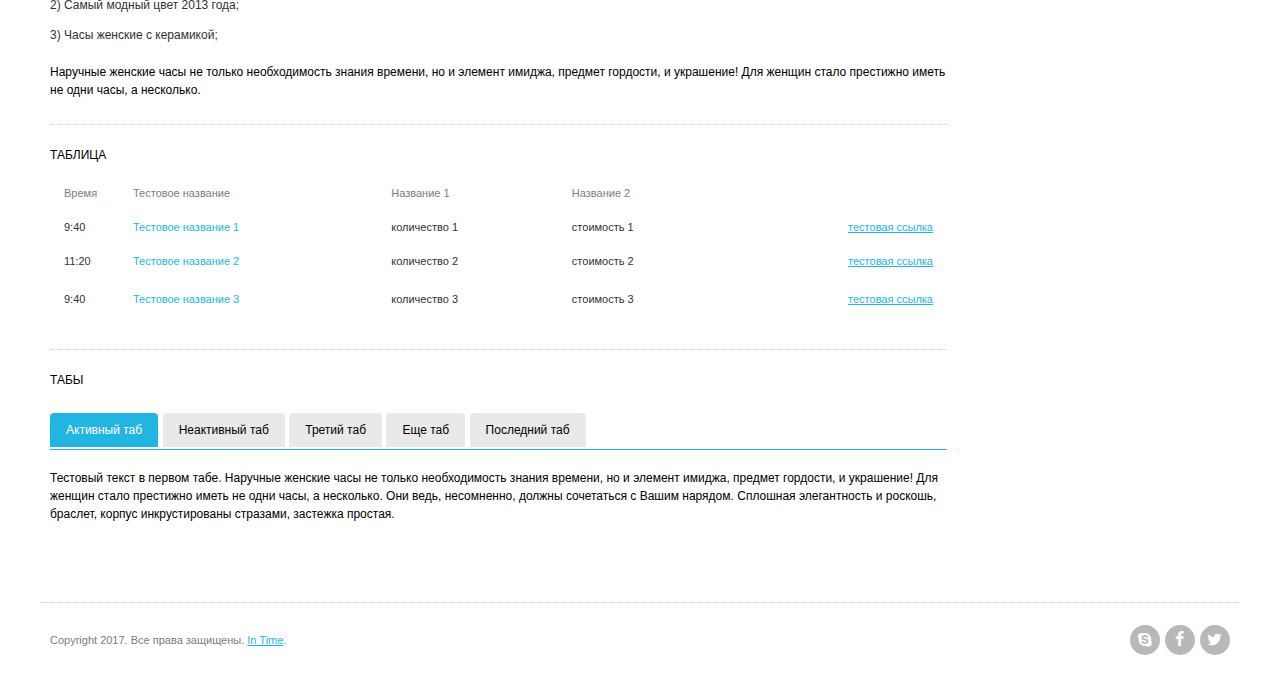
==== commit 158114b5: "fix phone, nav, lcol-width and other" ====
--- a/index.html
+++ b/index.html
@@ -12,10 +12,11 @@
 		<header class="header">
 			<div class="logo-phone-holder">
 				<div class="logo"><a href="#"></a></div>
-				<div class="phone">066 12 577 654, 095 21 755 456</div>
+				<div class="phone">066 12 577 654</div>
+				<div class="phone">095 21 755 456</div>
 			</div>
-			<nav class="navigation">
-				<div class="navigation-holder">
+			<div class="navigation-holder">
+				<nav class="navigation">
 					<ul>
 						<li class="active"><a href="index.html">Главная</a></li>
 						<li><a href="#">Каталог товаров</a></li>
@@ -25,148 +26,153 @@
 						<li><a href="#">Распродажа</a></li>
 						<li><a href="#">Контакты</a></li>
 					</ul>
-				</div>
-			</nav>
+				</nav>
+			</div>
 			<div class="breadcrumbs-holder">
 				<section class="breadcrumbs"><a href="#">Главная</a> <span class="divider">»</span> <span class="current">Следующая страница</span></section>
 			</div>
 		</header>
 		<main class="main">
-			<div class="rcol">
-				<input type="search">
-				<h2>Заголовок Н2 Новости</h2>
-				<div class="news-holder">
-					<div class="news">
-						<a href="#">Модные женские часы в 2013 году!</a>
-						<time>09.04.2013</time>
-						<p>Для женщин стало престижно иметь не одни часы, а несколько.</p>
+			<div class="container">
+				<div class="rcol">
+					<input type="search">
+					<h2>Заголовок Н2 Новости</h2>
+					<div class="news-holder">
+						<div class="news">
+							<a href="#">Модные женские часы в 2013 году!</a>
+							<time>09.04.2013</time>
+							<p>Для женщин стало престижно иметь не одни часы, а несколько.</p>
+						</div>
+						<div class="news">
+							<a href="#">Самый модный цвет 2013 года!</a>
+							<time>08.04.2013</time>
+							<p>Для женщин стало престижно иметь не одни часы, а несколько.</p>
+						</div>
+						<div class="news">
+							<a href="#">Часы женские с керамикой</a>
+							<time>07.04.2013</time>
+							<p>Для женщин стало престижно иметь не одни часы, а несколько.</p>
+						</div>
+						<a href="#">
+							<div class="btn-grey btn-md">Все новости</div>
+						</a>
 					</div>
-					<div class="news">
-						<a href="#">Самый модный цвет 2013 года!</a>
-						<time>08.04.2013</time>
-						<p>Для женщин стало престижно иметь не одни часы, а несколько.</p>
+					<section class="subscription">
+						<h2>Подписка</h2>
+						<form action="">
+							<input type="text" placeholder="Имя">
+							<input type="email" placeholder="E-mail">
+							<input type="button" value="Подписаться" class="btn-blue btn-md">
+						</form>
+					</section>
+				</div>
+				<div class="lcol">
+					<h1>Заголовок Н1 Новая коллекция ручных часов</h1>
+					<p>Наручные женские часы не только необходимость знания времени, но и элемент имиджа, предмет гордости, и украшение! Для женщин стало престижно иметь не одни часы, а несколько. Они ведь, несомненно, должны сочетаться с Вашим нарядом. Сплошная элегантность и роскошь, браслет и корпус инкрустированы стразами, застежка простая.</p>
+					<div class="image-holder">
+						<img src="images/image-1.jpg" alt="Новая колекция наручных часов">
 					</div>
-					<div class="news">
-						<a href="#">Часы женские с керамикой</a>
-						<time>07.04.2013</time>
-						<p>Для женщин стало престижно иметь не одни часы, а несколько.</p>
+					<p>Они ведь, несомненно, должны сочетаться с Вашим нарядом. Сплошная элегантность и роскошь, браслет и корпус инкрустированы стразами, застежка проста, удобна в применении.</p>
+					<h3>Заголовок Н3</h3>
+					<p>Наручные женские часы не только необходимость знания времени, но и элемент имиджа, предмет гордости, и украшение! Для женщин стало престижно иметь не одни часы, а несколько. Они ведь, несомненно, должны сочетаться с Вашим нарядом. Сплошная элегантность и роскошь, браслет и корпус инкрустированы стразами, застежка простая.</p>
+					<ul>
+						<li><a href="#">Модные женские часы в 2013 году!</a></li>
+						<li><a href="#">Самый модный цвет 2013 года!</a></li>
+						<li><a href="#">Часы женские с керамикой</a></li>
+						<li><a href="#">Самый модный цвет 2013 года!</a></li>
+						<li><a href="#">Часы женские с керамикой</a></li>
+					</ul>
+					<div class="horizontal-divider"></div>
+					<h4>Заголовок Н4</h4>
+					<div class="gallery-holder">
+						<div class="image-holder">
+							<img src="images/image-sm-1.jpg" alt="Серебристые часы">
+						</div>
+						<div class="image-holder">
+							<img src="images/image-sm-2.jpg" alt="Золотые часы">
+						</div>
+						<div class="image-holder">
+							<img src="images/image-1.jpg" alt="Голубые часы">
+						</div>
 					</div>
-					<a href="#">
-						<div class="btn-grey btn-md">Все новости</div>
-					</a>
+					<p>Часы должны сочетаться с Вашим нарядом. Сплошная элегантность и роскошь, браслет и корпус инкрустированы стразами, застежка простая:</p>
+					<ol>
+						<li>1) Модные женские часы в 2013 году;</li>
+						<li>2) Самый модный цвет 2013 года;</li>
+						<li>3) Часы женские с керамикой;</li>
+					</ol>
+					<p>Наручные женские часы не только необходимость знания времени, но и элемент имиджа, предмет гордости, и украшение! Для женщин стало престижно иметь не одни часы, а несколько.</p>
+					<div class="horizontal-divider"></div>
+					<h4>Таблица</h4>
+					<table>
+						<tbody>
+							<tr>
+								<th>Время</th>
+								<th>Тестовое название</th>
+								<th>Название 1</th>
+								<th colspan="2">Название 2</th>
+							</tr>
+							<tr>
+								<td>9:40</td>
+								<td><span class="blue-text">Тестовое название 1</span></td>
+								<td>количество 1</td>
+								<td>стоимость 1</td>
+								<td><a href="#">тестовая ссылка</a></td>
+							</tr>
+							<tr>
+								<td>11:20</td>
+								<td><span class="blue-text">Тестовое название 2</span></td>
+								<td>количество 2</td>
+								<td>стоимость 2</td>
+								<td><a href="#">тестовая ссылка</a></td>
+							</tr>
+							<tr>
+								<td>9:40</td>
+								<td><span class="blue-text">Тестовое название 3</span></td>
+								<td>количество 3</td>
+								<td>стоимость 3</td>
+								<td><a href="#">тестовая ссылка</a></td>
+							</tr>
+						</tbody>
+					</table>
+					<div class="horizontal-divider"></div>
+					<h4>Табы</h4>
+					<section class="tabs">
+						<input type="radio" class="input-tab" id="tab-1" name="tab-group-1" data-check="1" checked>
+						<input type="radio" class="input-tab" id="tab-2" name="tab-group-1" data-check="2">
+						<input type="radio" class="input-tab" id="tab-3" name="tab-group-1" data-check="3">
+						<input type="radio" class="input-tab" id="tab-4" name="tab-group-1" data-check="4">
+						<input type="radio" class="input-tab" id="tab-5" name="tab-group-1" data-check="5">
+						<div class="label-holder">
+							<label for="tab-1" data-check="first-tab">Активный таб</label>
+							<label for="tab-2" data-check="second-tab">Неактивный таб</label>
+							<label for="tab-3" data-check="third-tab">Третий таб</label>
+							<label for="tab-4" data-check="fourth-tab">Еще таб</label>
+							<label for="tab-5" data-check="fifth-tab">Последний таб</label>
+						</div>
+						<div class="tab-content" data-check="first-tab-content">
+							<p>Тестовый текст в первом табе. Наручные женские часы не только необходимость знания времени, но и элемент имиджа, предмет гордости, и украшение! Для женщин стало престижно иметь не одни часы, а несколько. Они ведь, несомненно, должны сочетаться с Вашим нарядом. Сплошная элегантность и роскошь, браслет, корпус инкрустированы стразами, застежка простая.</p>
+						</div>
+						<div class="tab-content" data-check="second-tab-content">
+							<p>Тестовый текст во втором табе. Ручные женские часы не только необходимость знания времени, но и элемент имиджа, предмет гордости, и украшение! Для женщин стало престижно иметь не одни часы, а несколько. Они ведь, несомненно, должны сочетаться с Вашим нарядом. Сплошная элегантность и роскошь, браслет, корпус инкрустированы стразами, застежка простая.</p>
+						</div> 
+						<div class="tab-content" data-check="third-tab-content">
+							<p>Тестовый текст в третьем табе. Тут будет большой текст. Ручные женские часы не только необходимость знания времени, но и элемент имиджа, предмет гордости, и украшение! Для женщин стало престижно иметь не одни часы, а несколько. Они ведь, несомненно, должны сочетаться с Вашим нарядом. Сплошная элегантность и роскошь, браслет, корпус инкрустированы стразами, застежка простая. Ручные женские часы не только необходимость знания времени, но и элемент имиджа, предмет гордости, и украшение! Для женщин стало престижно иметь не одни часы, а несколько. Они ведь, несомненно, должны сочетаться с Вашим нарядом. Сплошная элегантность и роскошь, браслет, корпус инкрустированы стразами, застежка простая. Ручные женские часы не только необходимость знания времени, но и элемент имиджа, предмет гордости, и украшение! Для женщин стало престижно иметь не одни часы, а несколько. Они ведь, несомненно, должны сочетаться с Вашим нарядом. Сплошная элегантность и роскошь, браслет, корпус инкрустированы стразами, застежка простая. Ручные женские часы не только необходимость знания времени, но и элемент имиджа, предмет гордости, и украшение! Для женщин стало престижно иметь не одни часы, а несколько. Они ведь, несомненно, должны сочетаться с Вашим нарядом. Сплошная элегантность и роскошь, браслет, корпус инкрустированы стразами, застежка простая. Ручные женские часы не только необходимость знания времени, но и элемент имиджа, предмет гордости, и украшение! Для женщин стало престижно иметь не одни часы, а несколько. Они ведь, несомненно, должны сочетаться с Вашим нарядом. Сплошная элегантность и роскошь, браслет, корпус инкрустированы стразами, застежка простая.</p>
+						</div> 
+						<div class="tab-content" data-check="fourth-tab-content">
+							<p>Тестовый текст в четвертом табе. Тут будет несколько параграфов. Ручные женские часы не только необходимость знания времени, но и элемент имиджа, предмет гордости, и украшение! Для женщин стало престижно иметь не одни часы, а несколько. Они ведь, несомненно, должны сочетаться с Вашим нарядом. Сплошная элегантность и роскошь, браслет, корпус инкрустированы стразами, застежка простая.</p>
+							<p>Ручные женские часы не только необходимость знания времени, но и элемент имиджа, предмет гордости, и украшение! Для женщин стало престижно иметь не одни часы, а несколько. Они ведь, несомненно, должны сочетаться с Вашим нарядом. Сплошная элегантность и роскошь, браслет, корпус инкрустированы стразами, застежка простая.</p>
+							<p>Ручные женские часы не только необходимость знания времени, но и элемент имиджа, предмет гордости, и украшение! Для женщин стало престижно иметь не одни часы, а несколько. Они ведь, несомненно, должны сочетаться с Вашим нарядом. Сплошная элегантность и роскошь, браслет, корпус инкрустированы стразами, застежка простая. Для женщин стало престижно иметь не одни часы, а несколько. Они ведь, несомненно, должны сочетаться с Вашим нарядом. Сплошная элегантность и роскошь, браслет, корпус инкрустированы стразами, застежка простая. Для женщин стало престижно иметь не одни часы, а несколько. Они ведь, несомненно, должны сочетаться с Вашим нарядом. Сплошная элегантность и роскошь, браслет, корпус инкрустированы стразами, застежка простая.</p>
+						</div> 
+						<div class="tab-content" data-check="fifth-tab-content">
+							<p>Тестовый текст в пятом табе. Ручные женские часы не только необходимость знания времени, но и элемент имиджа, предмет гордости, и украшение! Для женщин стало престижно иметь не одни часы, а несколько. Они ведь, несомненно, должны сочетаться с Вашим нарядом. Сплошная элегантность и роскошь, браслет, корпус инкрустированы стразами, застежка простая.</p>
+							<div class="image-holder">
+								<img src="images/image-1.jpg" alt="Новая колекция наручных часов">
+							</div>
+							<p>Lorem ipsum dolor sit amet, consectetur adipisicing elit. Recusandae voluptate a quia ea. Sint corporis assumenda aperiam architecto, qui enim est earum iure reprehenderit voluptas facilis itaque nihil dolore, consequuntur dolor doloribus quod ut ipsum esse nulla unde non illum! Excepturi impedit, nulla nisi vitae debitis facere distinctio culpa est rerum, tempora ratione quod voluptatem ipsa officiis quisquam voluptas. Sapiente.</p>
+						</div> 
+					</section>
 				</div>
-				<section class="subscription">
-					<h2>Подписка</h2>
-					<form action="">
-						<input type="text" placeholder="Имя">
-						<input type="email" placeholder="E-mail">
-						<input type="button" value="Подписаться" class="btn-blue btn-md">
-					</form>
-				</section>
-			</div>
-			<div class="lcol">
-				<h1>Заголовок Н1 Новая коллекция ручных часов</h1>
-				<p>Наручные женские часы не только необходимость знания времени, но и элемент имиджа, предмет гордости, и украшение! Для женщин стало престижно иметь не одни часы, а несколько. Они ведь, несомненно, должны сочетаться с Вашим нарядом. Сплошная элегантность и роскошь, браслет и корпус инкрустированы стразами, застежка простая.</p>
-				<div class="image-holder">
-					<img src="images/image-1.jpg" alt="Новая колекция наручных часов">
-				</div>
-				<p>Они ведь, несомненно, должны сочетаться с Вашим нарядом. Сплошная элегантность и роскошь, браслет и корпус инкрустированы стразами, застежка проста, удобна в применении.</p>
-				<h3>Заголовок Н3</h3>
-				<p>Наручные женские часы не только необходимость знания времени, но и элемент имиджа, предмет гордости, и украшение! Для женщин стало престижно иметь не одни часы, а несколько. Они ведь, несомненно, должны сочетаться с Вашим нарядом. Сплошная элегантность и роскошь, браслет и корпус инкрустированы стразами, застежка простая.</p>
-				<ul>
-					<li><a href="#">Модные женские часы в 2013 году!</a></li>
-					<li><a href="#">Самый модный цвет 2013 года!</a></li>
-					<li><a href="#">Часы женские с керамикой</a></li>
-					<li><a href="#">Самый модный цвет 2013 года!</a></li>
-					<li><a href="#">Часы женские с керамикой</a></li>
-				</ul>
-				<div class="horizontal-divider"></div>
-				<h4>Заголовок Н4</h4>
-				<div class="gallery-holder">
-					<div class="image-holder">
-						<img src="images/image-sm-1.jpg" alt="Серебристые часы">
-					</div>
-					<div class="image-holder">
-						<img src="images/image-sm-2.jpg" alt="Золотые часы">
-					</div>
-					<div class="image-holder">
-						<img src="images/image-1.jpg" alt="Голубые часы">
-					</div>
-				</div>
-				<p>Часы должны сочетаться с Вашим нарядом. Сплошная элегантность и роскошь, браслет и корпус инкрустированы стразами, застежка простая:</p>
-				<ol>
-					<li>1) Модные женские часы в 2013 году;</li>
-					<li>2) Самый модный цвет 2013 года;</li>
-					<li>3) Часы женские с керамикой;</li>
-				</ol>
-				<p>Наручные женские часы не только необходимость знания времени, но и элемент имиджа, предмет гордости, и украшение! Для женщин стало престижно иметь не одни часы, а несколько.</p>
-				<div class="horizontal-divider"></div>
-				<h4>Таблица</h4>
-				<table>
-					<tbody>
-						<tr>
-							<th>Время</th>
-							<th>Тестовое название</th>
-							<th>Название 1</th>
-							<th colspan="2">Название 2</th>
-						</tr>
-						<tr>
-							<td>9:40</td>
-							<td><span class="blue-text">Тестовое название 1</span></td>
-							<td>количество 1</td>
-							<td>стоимость 1</td>
-							<td><a href="#">тестовая ссылка</a></td>
-						</tr>
-						<tr>
-							<td>11:20</td>
-							<td><span class="blue-text">Тестовое название 2</span></td>
-							<td>количество 2</td>
-							<td>стоимость 2</td>
-							<td><a href="#">тестовая ссылка</a></td>
-						</tr>
-						<tr>
-							<td>9:40</td>
-							<td><span class="blue-text">Тестовое название 3</span></td>
-							<td>количество 3</td>
-							<td>стоимость 3</td>
-							<td><a href="#">тестовая ссылка</a></td>
-						</tr>
-					</tbody>
-				</table>
-				<div class="horizontal-divider"></div>
-				<h4>Табы</h4>
-				<section class="tabs">
-					<input type="radio" class="input-tab" id="tab-1" name="tab-group-1" data-check="1" checked>
-					<input type="radio" class="input-tab" id="tab-2" name="tab-group-1" data-check="2">
-					<input type="radio" class="input-tab" id="tab-3" name="tab-group-1" data-check="3">
-					<input type="radio" class="input-tab" id="tab-4" name="tab-group-1" data-check="4">
-					<input type="radio" class="input-tab" id="tab-5" name="tab-group-1" data-check="5">
-					<div class="label-holder">
-						<label for="tab-1" data-check="first-tab">Активный таб</label>
-						<label for="tab-2" data-check="second-tab">Неактивный таб</label>
-						<label for="tab-3" data-check="third-tab">Третий таб</label>
-						<label for="tab-4" data-check="fourth-tab">Еще таб</label>
-						<label for="tab-5" data-check="fifth-tab">Последний таб</label>
-					</div>
-					<div class="tab-content" data-check="first-tab-content">
-						<p>Тестовый текст в первом табе. Наручные женские часы не только необходимость знания времени, но и элемент имиджа, предмет гордости, и украшение! Для женщин стало престижно иметь не одни часы, а несколько. Они ведь, несомненно, должны сочетаться с Вашим нарядом. Сплошная элегантность и роскошь, браслет, корпус инкрустированы стразами, застежка простая.</p>
-					</div>
-					<div class="tab-content" data-check="second-tab-content">
-						<p>Тестовый текст во втором табе. Ручные женские часы не только необходимость знания времени, но и элемент имиджа, предмет гордости, и украшение! Для женщин стало престижно иметь не одни часы, а несколько. Они ведь, несомненно, должны сочетаться с Вашим нарядом. Сплошная элегантность и роскошь, браслет, корпус инкрустированы стразами, застежка простая.</p>
-					</div> 
-					<div class="tab-content" data-check="third-tab-content">
-						<p>Тестовый текст в третьем табе. Тут будет большой текст. Ручные женские часы не только необходимость знания времени, но и элемент имиджа, предмет гордости, и украшение! Для женщин стало престижно иметь не одни часы, а несколько. Они ведь, несомненно, должны сочетаться с Вашим нарядом. Сплошная элегантность и роскошь, браслет, корпус инкрустированы стразами, застежка простая. Ручные женские часы не только необходимость знания времени, но и элемент имиджа, предмет гордости, и украшение! Для женщин стало престижно иметь не одни часы, а несколько. Они ведь, несомненно, должны сочетаться с Вашим нарядом. Сплошная элегантность и роскошь, браслет, корпус инкрустированы стразами, застежка простая. Ручные женские часы не только необходимость знания времени, но и элемент имиджа, предмет гордости, и украшение! Для женщин стало престижно иметь не одни часы, а несколько. Они ведь, несомненно, должны сочетаться с Вашим нарядом. Сплошная элегантность и роскошь, браслет, корпус инкрустированы стразами, застежка простая. Ручные женские часы не только необходимость знания времени, но и элемент имиджа, предмет гордости, и украшение! Для женщин стало престижно иметь не одни часы, а несколько. Они ведь, несомненно, должны сочетаться с Вашим нарядом. Сплошная элегантность и роскошь, браслет, корпус инкрустированы стразами, застежка простая. Ручные женские часы не только необходимость знания времени, но и элемент имиджа, предмет гордости, и украшение! Для женщин стало престижно иметь не одни часы, а несколько. Они ведь, несомненно, должны сочетаться с Вашим нарядом. Сплошная элегантность и роскошь, браслет, корпус инкрустированы стразами, застежка простая.</p>
-					</div> 
-					<div class="tab-content" data-check="fourth-tab-content">
-						<p>Тестовый текст в четвертом табе. Тут будет несколько параграфов. Ручные женские часы не только необходимость знания времени, но и элемент имиджа, предмет гордости, и украшение! Для женщин стало престижно иметь не одни часы, а несколько. Они ведь, несомненно, должны сочетаться с Вашим нарядом. Сплошная элегантность и роскошь, браслет, корпус инкрустированы стразами, застежка простая.</p>
-						<p>Ручные женские часы не только необходимость знания времени, но и элемент имиджа, предмет гордости, и украшение! Для женщин стало престижно иметь не одни часы, а несколько. Они ведь, несомненно, должны сочетаться с Вашим нарядом. Сплошная элегантность и роскошь, браслет, корпус инкрустированы стразами, застежка простая.</p>
-						<p>Ручные женские часы не только необходимость знания времени, но и элемент имиджа, предмет гордости, и украшение! Для женщин стало престижно иметь не одни часы, а несколько. Они ведь, несомненно, должны сочетаться с Вашим нарядом. Сплошная элегантность и роскошь, браслет, корпус инкрустированы стразами, застежка простая. Для женщин стало престижно иметь не одни часы, а несколько. Они ведь, несомненно, должны сочетаться с Вашим нарядом. Сплошная элегантность и роскошь, браслет, корпус инкрустированы стразами, застежка простая. Для женщин стало престижно иметь не одни часы, а несколько. Они ведь, несомненно, должны сочетаться с Вашим нарядом. Сплошная элегантность и роскошь, браслет, корпус инкрустированы стразами, застежка простая.</p>
-					</div> 
-					<div class="tab-content" data-check="fifth-tab-content">
-						<p>Тестовый текст в пятом табе. Ручные женские часы не только необходимость знания времени, но и элемент имиджа, предмет гордости, и украшение! Для женщин стало престижно иметь не одни часы, а несколько. Они ведь, несомненно, должны сочетаться с Вашим нарядом. Сплошная элегантность и роскошь, браслет, корпус инкрустированы стразами, застежка простая.</p>
-						<img src="images/image-1.jpg" alt="Новая колекция наручных часов">
-					</div> 
-				</section>
 			</div>
 		</main>
 		<footer class="footer">
--- a/css/all.css
+++ b/css/all.css
@@ -82,6 +82,7 @@
 	text-align: right;
 	padding-top: 7px;
 	padding-left: 28px;
+	margin-left: 20px;
 	min-height: 28px;
 	background: url(../images/phone.png) no-repeat;
 }
@@ -93,23 +94,32 @@
 	background: url(../images/logo.png);
 }
 
-.navigation {
+.navigation-holder {
 	margin-top: 37px;
 	height: 41px;
-	overflow: hidden;
 	background-color: #f2f2f2;
 }
 
-.navigation-holder {
-	margin: 0 auto;
+.navigation {
 	min-width: 900px;
-	max-width: 1200px;	
+	max-width: 1200px;
+	overflow: hidden;	
+	margin: 0 auto;
+	height: 41px;
 	padding: 0 10px;
+	background-color: #f2f2f2;
 }
 
 .navigation ul {
 	display: block;
 	text-align: justify;
+	background-color: #EAEAEA;
+}
+
+.navigation ul:after {
+	content: '';
+	display: inline-block;
+	width: 100%;
 }
 
 .navigation li {
@@ -122,17 +132,8 @@
 	text-align: left;
 }
 
-.navigation li:first-child a {
-	padding-left: 0;
-}
-
 .navigation li:last-child {
 	text-align: right;
-	padding-right: 0;
-}
-
-.navigation li:last-child a {
-	padding-right: 0;
 }
 
 .navigation li.active {
@@ -162,12 +163,6 @@
 	text-decoration: none;
 }
 
-.navigation ul:after {
-	content: '';
-	display: inline-block;
-	width: 100%;
-}
-
 .breadcrumbs-holder {
 	margin: 0 auto;
 	min-width: 900px;
@@ -199,6 +194,10 @@
 	max-width: 1200px;
 	margin: 0 auto;
 	padding: 0 10px;
+}
+
+.main .container {
+	width: 100%;
 }
 
 .horizontal-divider {
@@ -208,16 +207,15 @@
 }
 
 .lcol {
-	width: 71%;
-	margin-right: 280px;
-}
-
-.lcol > .image-holder {
+	width: calc(100% - 283px);
+}
+
+.image-holder {
 	width: 100%;
 	margin: 16px 0 8px 0;
 }
 
-.lcol > .image-holder img {
+.image-holder img {
 	display: block;
 	width: 100%;
 	height: auto;
@@ -256,8 +254,8 @@
 
 .gallery-holder .image-holder {
 	display: inline-block;
-	width: 31%;
-	margin-right: 2%;
+	width: calc(33.33% - 10px);
+	margin-right: 10px;
 	vertical-align: top;
 }
 
@@ -392,7 +390,7 @@
 
 
 .rcol {
-	width: 24%;
+	width: 231px;
 	float: right;
 }
 
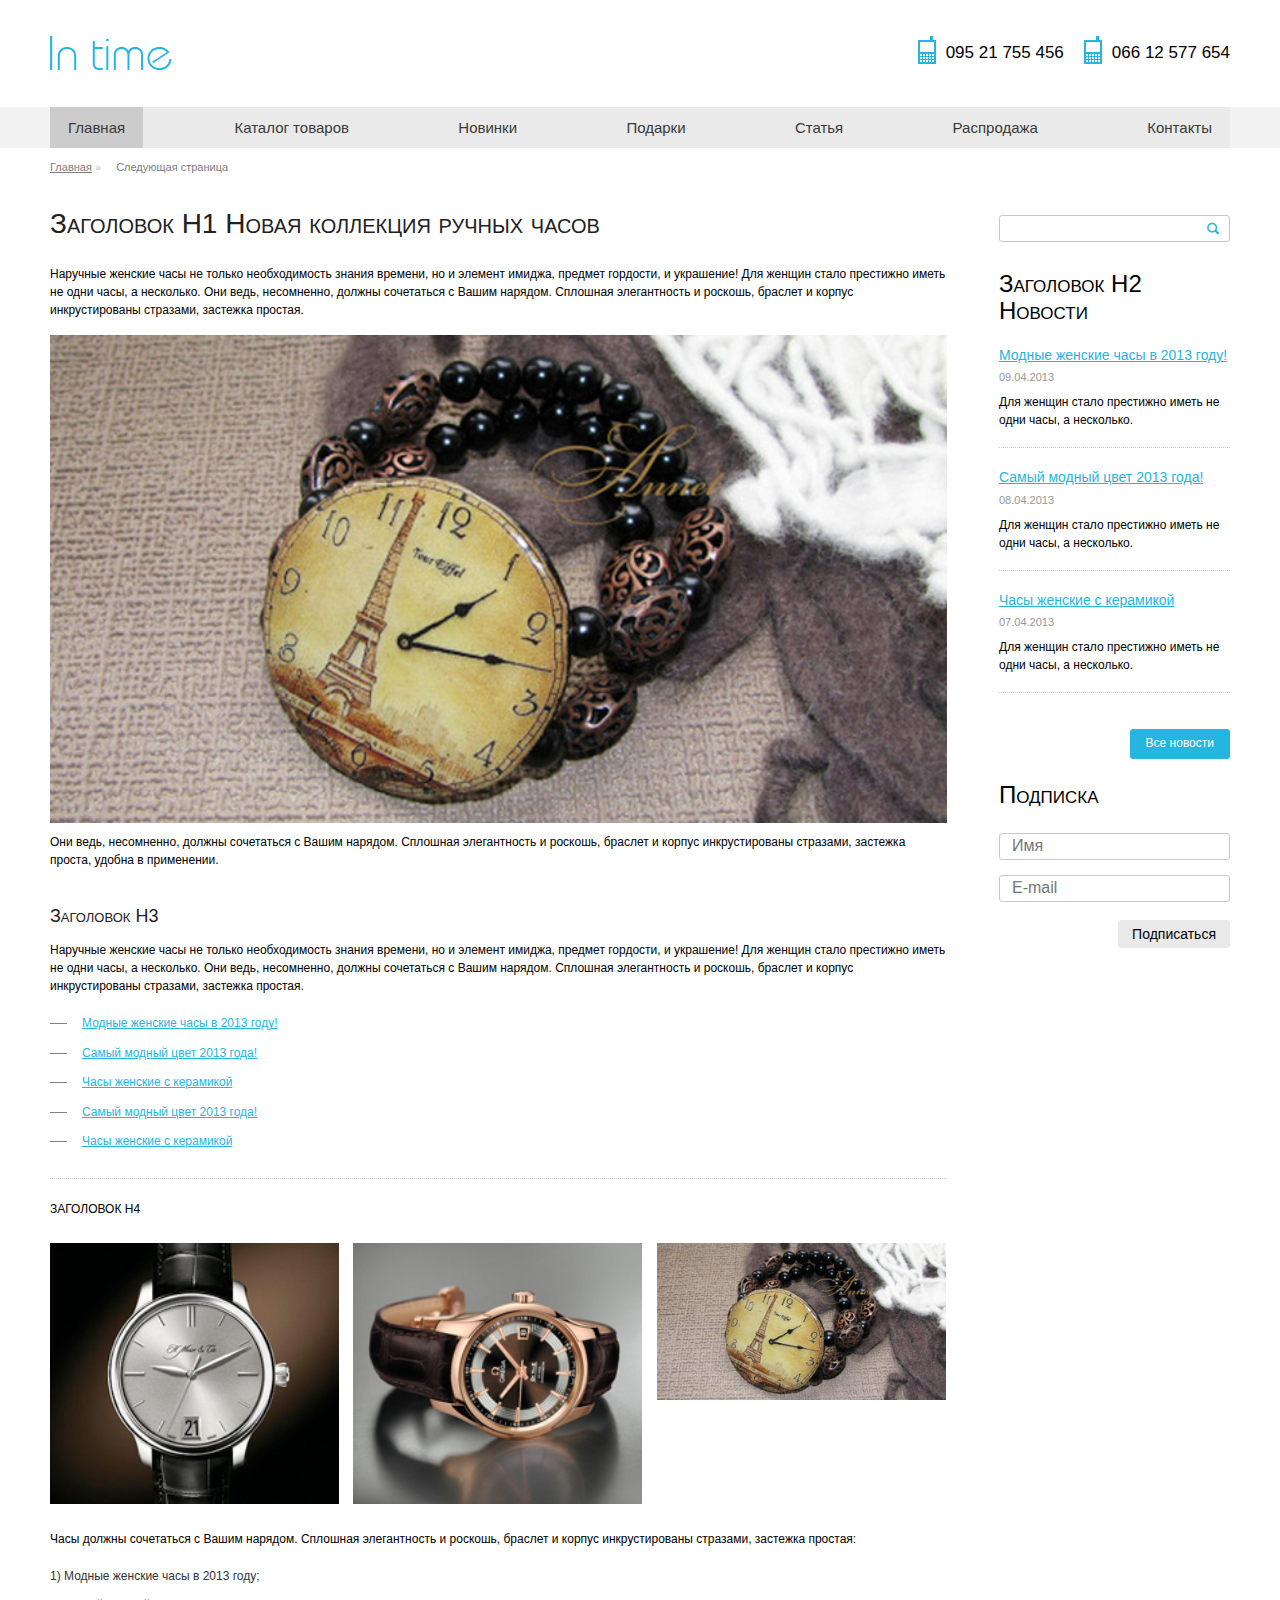
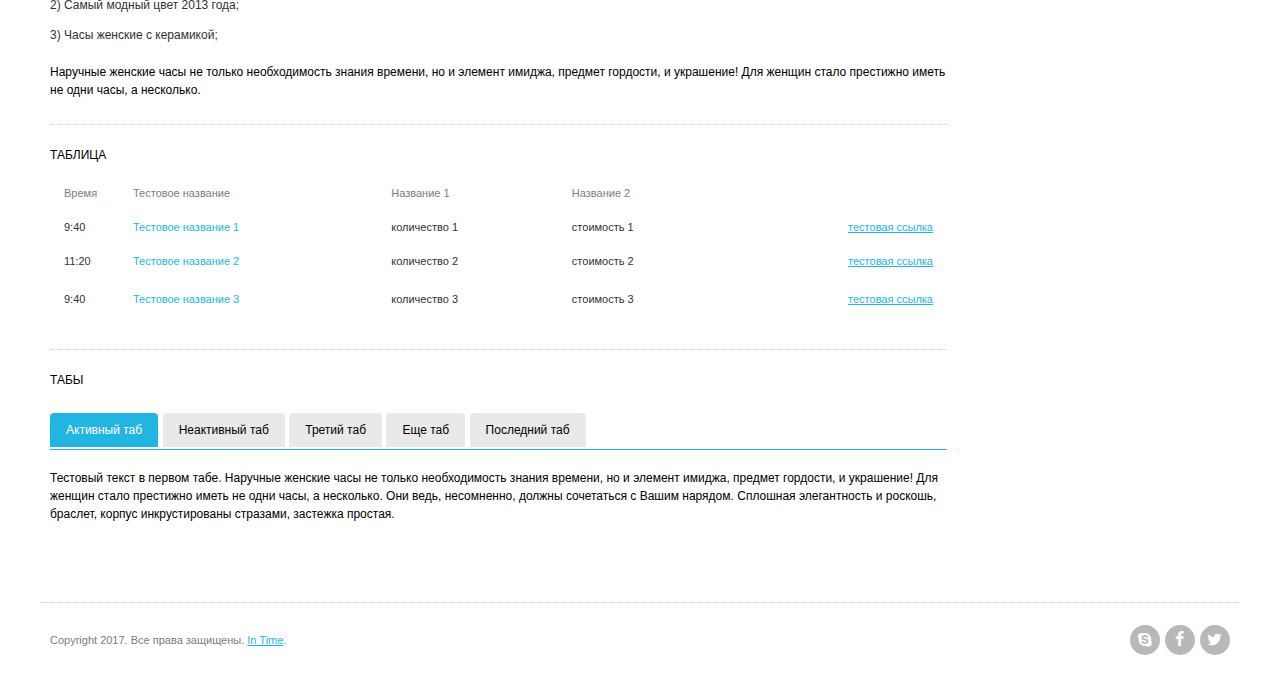
==== commit 8eb32557: "btn fix" ====
--- a/index.html
+++ b/index.html
@@ -54,7 +54,7 @@
 							<p>Для женщин стало престижно иметь не одни часы, а несколько.</p>
 						</div>
 						<a href="#">
-							<div class="btn-grey btn-md">Все новости</div>
+							<div class="btn-blue btn-md">Все новости</div>
 						</a>
 					</div>
 					<section class="subscription">
@@ -62,7 +62,7 @@
 						<form action="">
 							<input type="text" placeholder="Имя">
 							<input type="email" placeholder="E-mail">
-							<input type="button" value="Подписаться" class="btn-blue btn-md">
+							<input type="button" value="Подписаться" class="btn-grey btn-lg">
 						</form>
 					</section>
 				</div>
--- a/css/all.css
+++ b/css/all.css
@@ -476,6 +476,12 @@
 	padding: 8px 16px;
 }
 
+.btn-lg {
+	font-size: 14px;
+	font-weight: 400;
+	padding: 6px 14px;
+}
+
 .subscription {
 	margin-top: 88px;
 }
